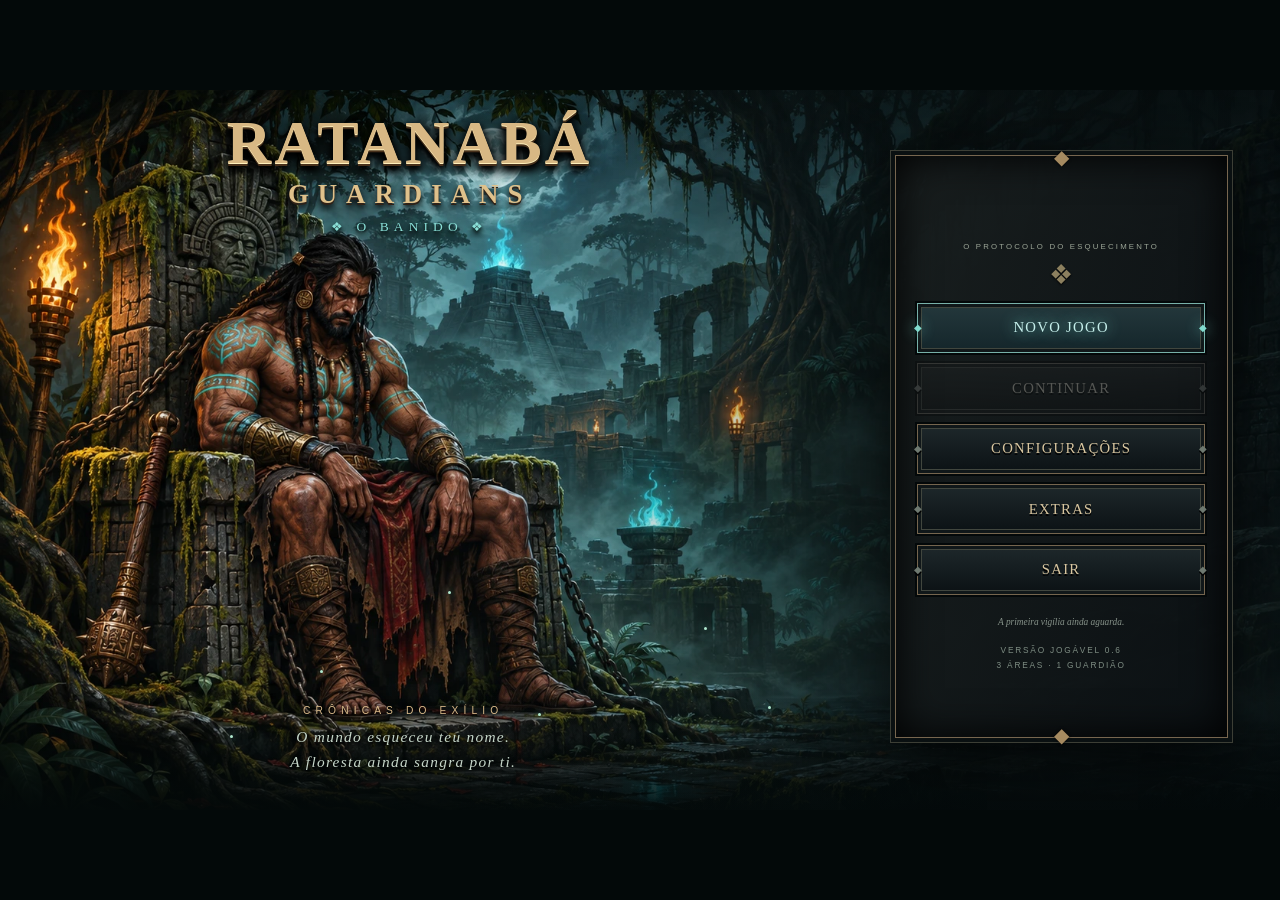
==== ratanaba-2d/web/index.html @ 0a520880 "feat: expose guard button and load elemental combat in web client" ====
<!doctype html><html lang="pt-BR"><head><meta charset="utf-8"><meta name="viewport" content="width=device-width,initial-scale=1,maximum-scale=1"><title>Ratanabá — Crônicas do Exílio</title><link rel="stylesheet" href="style.css"><link rel="stylesheet" href="hud.css"><link rel="stylesheet" href="rpg.css"></head><body>
<main id="stage"><canvas id="game" width="1280" height="720" aria-label="Jogo Ratanabá"></canvas>
<header id="hud" aria-label="Estado do Banido">
 <section class="vitals-ref" aria-label="Vida, vigor e recursos">
  <img class="vitals-frame" src="../assets/hud_v04/vitals.webp" alt="">
  <div class="health-orb" aria-hidden="true"><div id="orbFill"></div><span class="orb-gloss"></span></div>
  <div class="ref-bar life"><i id="life"></i></div><div class="ref-bar stamina"><i id="stamina"></i></div>
  <div class="vitals-name">O BANIDO <span id="level">NÍVEL 1</span></div>
  <small id="numbers"></small><button class="orb-heal hud-hit" data-tap="heal" aria-label="Consumir cura (H)" title="Consumir cura · H"><span id="potionCount">3</span></button>
  <div class="orb-essence" title="Essência recolhida">✧ <b id="essence">0</b></div>
 </section>
 <div id="area"><small>CRÔNICAS DO EXÍLIO</small><strong id="areaName"></strong></div>
 <button id="pause" class="hud-pause" aria-label="Pausar (Esc)">Ⅱ</button>
</header>
<button id="minimap" class="hud-hit" aria-label="Mapa de Ratanabá, abrir ou fechar mapa (Tab)"><img src="../assets/hud_v04/minimap.webp" alt=""><canvas id="miniCanvas" width="280" height="280" aria-hidden="true"></canvas><small>RASTROS</small></button>
<nav id="elements" aria-label="Imbuir arma com elemento">
 <button data-element="0" aria-label="Imbuir fogo, tecla 1" class="selected"><img alt="" src="../assets/hud_v04/fire.webp"><small>1</small></button>
 <button data-element="1" aria-label="Imbuir eletricidade, tecla 2"><img alt="" src="../assets/hud_v04/lightning.webp"><small>2</small></button>
 <button data-element="2" aria-label="Imbuir água, tecla 3"><img alt="" src="../assets/hud_v04/water.webp"><small>3</small></button>
 <button data-element="3" aria-label="Imbuir veneno, tecla 4"><img alt="" src="../assets/hud_v04/poison.webp"><small>4</small></button>
 <span id="elementName">FOGO</span>
</nav>
<div id="bossHud"><span>CURUPIRA</span><small>O ARREPENDIMENTO TEMPORAL</small><div class="bar boss"><i id="bossLife"></i></div></div>
<div id="toast"></div><footer><span id="objective"></span><span id="combo"></span></footer>
<nav id="touch" aria-label="Controles do jogo">
 <div class="direction-pad"><img src="../assets/hud_v04/dpad.webp" alt="">
 <button class="hud-hit pad-left" data-hold="left" aria-label="Mover para esquerda"></button><button class="hud-hit pad-right" data-hold="right" aria-label="Mover para direita"></button><button class="hud-hit pad-up" data-tap="jump" aria-label="Pular"></button><button class="hud-hit pad-down" data-tap="interact" aria-label="Interagir no altar"></button></div>
 <div class="action-pad">
 <button id="clubButton" class="hud-hit action-club" aria-label="Golpe; segure para ataque pesado" title="Toque: golpe · segure: pesado · J/L"><img src="../assets/hud_v04/attack.webp" alt=""><small>GOLPE</small></button>
 <button class="hud-hit action-jump" data-tap="jump" aria-label="Pular (Espaço)"><img src="../assets/hud_v04/jump.webp" alt=""><small>PULO</small></button>
 <button class="hud-hit action-guard" data-hold="guard" aria-label="Defender e aparar (F)"><span aria-hidden="true">🛡</span><small>DEFESA</small></button><button class="hud-hit action-dodge" data-tap="dodge" aria-label="Esquivar (K)"><img src="../assets/hud_v04/dodge.webp" alt=""><small>ESQUIVA</small></button>
 <button class="hud-hit action-magic" data-tap="magic" aria-label="Lançar magia (U)"><img src="../assets/hud_v04/magic.webp" alt=""><small>MAGIA</small><span id="spellCooldown"></span></button>
 </div>
</nav>
<div id="cinemaBars" aria-hidden="true" hidden></div>
<section id="cutscene" role="dialog" aria-modal="true" aria-labelledby="speakerName" aria-describedby="dialogueText" hidden>
 <div class="speech-frame"><img id="speakerPortrait" src="../assets/hud_v04/portrait_banido.webp" alt="Retrato de O Banido"><div class="speech-copy"><h2 id="speakerName">O BANIDO</h2><p id="dialogueText" aria-live="polite"></p><div class="speech-controls"><span id="dialogueCount"></span><button id="dialogueNext">CONTINUAR <span>↵</span></button><button id="dialogueSkip">PULAR CENA</button></div></div></div>
</section>
<div id="menu" class="menu-scene">
<img class="menu-art" src="../assets/ui_v03/throne_menu.webp" alt="O Banido aguarda no trono entre ruínas e chamas turquesa">
<div class="menu-shade"></div><div class="menu-title"><h1>RATANABÁ</h1><h2>GUARDIANS</h2><span>❖ O BANIDO ❖</span></div><div class="menu-motes" aria-hidden="true"><i></i><i></i><i></i><i></i><i></i><i></i></div>
<div class="menu-caption"><span>CRÔNICAS DO EXÍLIO</span><p>O mundo esqueceu teu nome.<br>A floresta ainda sangra por ti.</p></div>
<article class="menu-panel"><small class="eyebrow">O PROTOCOLO DO ESQUECIMENTO</small><div class="menu-ornament" aria-hidden="true">❖</div>
<nav class="main-actions" aria-label="Menu principal"><button class="primary" id="start">NOVO JOGO</button><button id="continue" disabled>CONTINUAR</button><button id="settingsOpen">CONFIGURAÇÕES</button><button id="extrasOpen">EXTRAS</button><button id="exitOpen">SAIR</button></nav>
<small id="saveStatus" class="save-status">A primeira vigília ainda aguarda.</small><small class="version">VERSÃO JOGÁVEL 0.6<br>3 ÁREAS · 1 GUARDIÃO</small></article>
</div>
<div class="menu-dialog" id="settingsDialog" role="dialog" aria-modal="true" aria-labelledby="settingsTitle" hidden><article><small class="eyebrow">A MEMÓRIA TE OBEDECE</small><h2 id="settingsTitle">CONFIGURAÇÕES</h2><div class="setting-row"><label for="volume">Volume geral</label><input id="volume" type="range" min="0" max="100" value="70"><output id="volumeValue">70%</output></div><div class="options"><label><input type="checkbox" id="sound" checked> Áudio e ambiente</label><label><input type="checkbox" id="gore" checked> Sangue nos impactos</label><label><input type="checkbox" id="touchToggle"> Controles de toque</label><label><input type="checkbox" id="reducedMotion"> Reduzir tremor e clarões</label></div><button id="fullscreen">TELA CHEIA</button><p id="fullscreenStatus" class="dialog-note" aria-live="polite"></p><button class="primary" data-close-dialog>VOLTAR</button></article></div>
<div class="menu-dialog" id="extrasDialog" role="dialog" aria-modal="true" aria-labelledby="extrasTitle" hidden><article class="extras-panel"><small class="eyebrow">FRAGMENTOS DA MEMÓRIA PRIMORDIAL</small><h2 id="extrasTitle">CRÔNICAS DO EXÍLIO</h2><div class="extras-tabs" role="tablist" aria-label="Extras"><button data-tab="chronicle" role="tab" aria-selected="true">HISTÓRIA</button><button data-tab="controls" role="tab" aria-selected="false">COMBATE</button><button data-tab="gallery" role="tab" aria-selected="false">GALERIA</button></div><section data-extra="chronicle"><p>Para impedir que a entropia devorasse Ratanabá, uma divindade absorveu a corrupção da terra. Seu nome foi apagado da Memória Primordial. Restou o Banido.</p><p>Os antigos Guardiões perderam seu nexo e a própria razão. O Curupira repete os caminhos do passado, acreditando que destruir o amigo poderá reiniciar o tempo.</p><blockquote>“Meus rastros… mentiram para o chão.<br>Leve meu rastro. Não olhe.”</blockquote></section><section data-extra="controls" hidden><div class="key-grid"><span>MOVER</span><b>A / D ou ← →</b><span>PULAR</span><b>ESPAÇO / W</b><span>COMBO DE 3 GOLPES</span><b>J · J · J</b><span>GOLPE PESADO</span><b>L</b><span>DEFESA / PARRY</span><b>F · janela de 150 ms</b><span>ESQUIVA / RUPTURA</span><b>K e depois J</b><span>ATAQUE AÉREO</span><b>ESPAÇO + J</b><span>MAGIA ELEMENTAL</span><b>U · usa mana</b><span>MOCHILA / EVOLUIR AURA</span><b>B / N</b><span>ELEMENTOS</span><b>1–4 / Q</b><span>ALTAR / CURAR</span><b>E / H</b><span>MAPA / PAUSA</span><b>TAB / ESC</b></div><p class="dialog-note">Água prepara a descarga elétrica. O veneno corrói com o tempo. Observa a antecipação dos ataques e golpeia durante a recuperação.</p></section><section data-extra="gallery" hidden><div class="art-gallery"><figure><img src="../assets/pack/hero.webp" alt="Atlas de poses e ataques do Banido"><figcaption>O Banido · clava ritual</figcaption></figure><figure><img src="../assets/pack/monsters.webp" alt="Atlas dos monstros e do Curupira"><figcaption>Corrompidos e Guardião</figcaption></figure><figure><img src="../assets/ui_v03/elemental_slashes.webp" alt="Atlas de magia elemental"><figcaption>Quatro imbuíções elementais</figcaption></figure></div></section><button class="primary" data-close-dialog>VOLTAR</button></article></div>
<div class="menu-dialog" id="exitDialog" role="dialog" aria-modal="true" aria-labelledby="exitTitle" hidden><article><small class="eyebrow">ATÉ A PRÓXIMA VIGÍLIA</small><h2 id="exitTitle">O SILÊNCIO CHEGOU</h2><p>O jogo está encerrado nesta tela.<br>Podes fechar esta aba ou retornar à memória.</p><button class="primary" data-close-dialog>RETORNAR AO MENU</button></article></div>
<div id="pauseMenu" hidden><article><small class="eyebrow">O TEMPO SUSPENDE A FERIDA</small><h2>VIGÍLIA</h2><button class="primary" id="resume">RETORNAR</button><button id="restart">RECOMEÇAR NO ALTAR</button><button id="pauseSettings">CONFIGURAÇÕES</button><button id="returnToMenu">MENU PRINCIPAL</button><p>A luz exige que carregues o que sobrou.</p></article></div>
</main><script src="elemental.js"></script><script src="game.js"></script><script src="menu.js"></script><script src="hud.js"></script><script src="animations.js"></script><script src="rpg.js"></script><script src="native-bridge.js"></script></body></html>
---- ratanaba-2d/web/style.css ----
*{box-sizing:border-box}html,body{margin:0;background:#030909;color:#ddcda9;font-family:Georgia,'Times New Roman',serif;height:100%;overflow:hidden}button{font:inherit;color:#d8c6a0;cursor:pointer;border:1px solid #7c6443;background:linear-gradient(120deg,#1d2724,#101818);padding:12px 18px;transition:.15s;box-shadow:inset 0 0 0 3px #101818,inset 0 0 0 4px #4f4431}button:hover{color:#fff0bc;border-color:#e2bd70;filter:brightness(1.2)}button:active{transform:translateY(2px)}#stage{position:relative;width:min(100vw,177.77778vh);height:min(100vh,56.25vw);margin:auto;top:50%;transform:translateY(-50%);background:#071112;overflow:hidden}canvas{width:100%;height:100%;display:block;image-rendering:auto}#hud{position:absolute;inset:0 0 auto;height:105px;padding:20px 28px;display:flex;justify-content:space-between;pointer-events:none;background:linear-gradient(#020807ec,#02080700)}.vitals{display:flex;gap:12px;width:330px}.sigil{width:57px;height:57px;display:grid;place-items:center;color:#b9a477;font-size:36px;border:1px solid #9e8052;transform:rotate(45deg);background:#0e1a17;margin:2px 14px}.vitals section{flex:1}.overline{font-size:13px;letter-spacing:3px;display:flex;justify-content:space-between;color:#e3d0a7}.overline span{color:#75c6b2}.bar{height:9px;background:#170e10;border:1px solid #786045;padding:1px;margin-top:7px;box-shadow:0 2px 5px #000}.bar i{display:block;height:100%;width:100%;transition:width .15s}.life i{background:linear-gradient(90deg,#6d2233,#c35c64)}.stamina{height:5px;background:#111b16;border-color:#4c6145}.stamina i{background:linear-gradient(90deg,#537449,#c0c97d)}#numbers{display:block;font:10px monospace;color:#9caf9e;margin-top:7px}#area{display:flex;align-items:center;flex-direction:column;gap:10px;padding-top:2px;text-shadow:0 2px 5px #000}#area small{font:9px sans-serif;letter-spacing:3px;color:#a99c7e}#area strong{font-size:18px;letter-spacing:2px;font-weight:400}.resources{display:flex;gap:24px;align-items:flex-start;font-size:22px}.resources button{pointer-events:auto;padding:7px 11px;box-shadow:none;font:14px monospace}.resources span{padding-top:9px;color:#9dcdb9}#elements{position:absolute;left:28px;bottom:68px;display:flex;gap:9px}#elements button{width:63px;height:68px;padding:5px;display:grid;place-items:center;border-color:#665b43;opacity:.65}#elements button span{font-size:28px}#elements small{font:8px sans-serif;letter-spacing:1px}#elements button.selected{opacity:1;border-color:#e6b56a;background:#291b13;box-shadow:0 0 25px #e16b3620,inset 0 0 0 3px #101818,inset 0 0 0 4px #8c6d42}#elements button:nth-child(1){color:#e5a56b}#elements button:nth-child(2){color:#cab9ec}#elements button:nth-child(3){color:#7fd9d6}#elements button:nth-child(4){color:#aacb72}#toast{position:absolute;bottom:102px;left:50%;transform:translateX(-50%);width:650px;max-width:65%;text-align:center;font-size:17px;line-height:1.5;text-shadow:0 2px 5px #000,0 0 10px #000;pointer-events:none;color:#efe1bd}footer{position:absolute;bottom:0;left:0;right:0;padding:17px 29px;font:11px sans-serif;letter-spacing:1px;display:flex;justify-content:space-between;background:linear-gradient(transparent,#020807e8);color:#b1b5a3}#combo{color:#e0bd86}#bossHud{position:absolute;bottom:48px;left:33%;width:50%;text-align:center;display:none;text-shadow:0 2px 3px #000}#bossHud span{font-size:17px;letter-spacing:6px}#bossHud small{font:9px sans-serif;display:block;letter-spacing:3px;color:#c2a68a;margin:5px}.boss{height:10px}.boss i{background:linear-gradient(90deg,#662331,#c45e47)}#menu,#pauseMenu{position:absolute;inset:0;display:grid;place-items:center;background:linear-gradient(90deg,#020909f0,#02090977,#020909d9);backdrop-filter:blur(2px)}#menu article,#pauseMenu article{text-align:center;max-width:580px;padding:25px 60px}.eyebrow{font:9px sans-serif;letter-spacing:4px;color:#99b8ab}h1{font-size:64px;letter-spacing:9px;font-weight:400;margin:25px 0 0;text-shadow:0 2px #594029,0 0 35px #caaf6430;color:#e0c393}h2{font-size:21px;letter-spacing:12px;font-weight:400;margin:0 0 18px;color:#a99162}.rule{display:flex;align-items:center;gap:20px;justify-content:center;color:#a18756}.rule:before,.rule:after{content:'';height:1px;width:120px;background:linear-gradient(90deg,transparent,#8c784c)}.rule:after{transform:rotate(180deg)}#menu p{letter-spacing:5px;font-size:11px;color:#a3bead}blockquote{font-size:18px;line-height:1.7;font-style:italic;color:#c1c3ac;margin:25px 0}article>button{width:100%;margin:5px 0;font-size:11px;letter-spacing:3px;padding:14px}.primary{border-color:#b3945d;background:linear-gradient(120deg,#473321,#1b231d);color:#f0dab0}.primary span{float:right}.controls{font:10px/1.8 sans-serif;color:#99a99c;margin:19px 0}.options{display:flex;gap:14px;justify-content:center;font:9px sans-serif;color:#b0b59f;white-space:nowrap}.options input{accent-color:#a48a57;vertical-align:middle}.version{display:block;color:#62796d;font:8px sans-serif;letter-spacing:2px;margin-top:20px}[hidden]{display:none!important}#touch{display:none;position:absolute;bottom:45px;left:12px;right:12px;gap:7px}#touch div{flex:1}#touch button{font:10px sans-serif;min-width:55px;padding:17px 10px;touch-action:none;user-select:none;opacity:.85}.touch #touch{display:flex}.touch #elements{bottom:120px}.touch #toast{bottom:180px}.touch #bossHud{bottom:130px}@media(max-width:800px){#hud{transform:scale(.65);transform-origin:top left;width:154%}#elements{transform:scale(.7);transform-origin:bottom left;left:12px;bottom:45px}footer{font-size:8px;padding:10px 15px}#toast{font-size:13px;bottom:70px}#menu article{transform:scale(.65);padding:0 30px}#menu h1{font-size:55px}#bossHud{bottom:32px}#bossHud span{font-size:13px}}
#elements img{width:31px;height:31px;display:block}button{background-image:linear-gradient(#07131233,#07131233),url('../assets/pack/ui/button_normal.svg');background-size:100% 100%;background-repeat:no-repeat}.primary{background-image:linear-gradient(#5d3d2222,#101e1844),url('../assets/pack/ui/button_hover.svg')}
/* 0.3 — throne composition and accessible, live menu controls. */
#stage{container-type:inline-size}button:focus-visible,input:focus-visible{outline:2px solid #7cddd2;outline-offset:4px}button:disabled{opacity:.36;cursor:not-allowed;filter:saturate(.3)}button:disabled:hover{filter:saturate(.3)}#menu.menu-scene{z-index:20;display:block;background:#071112;backdrop-filter:none;isolation:isolate}.menu-art{position:absolute;left:0;top:0;width:75%;height:100%;object-fit:cover;object-position:50% 48%}.menu-shade{position:absolute;inset:0;background:linear-gradient(90deg,transparent 40%,#06101188 62%,#050b0d 79%),linear-gradient(0deg,#030909f5,transparent 18%,transparent 88%,#03090955);pointer-events:none}#menu .menu-panel{position:absolute;right:4.1%;top:9%;width:26%;height:81%;padding:3% 1.7% 1.5%;max-width:none;transform:none;background:linear-gradient(110deg,#191e1eea,#0b1013ed);border:1px solid #77664f;box-shadow:0 0 0 4px #0a1011,0 0 0 5px #3c3e35,inset 0 0 40px #000,0 15px 60px #000b;text-align:center;display:flex;flex-direction:column;justify-content:center}#menu .menu-panel:before,#menu .menu-panel:after{content:'◆';position:absolute;color:#a58a60;text-shadow:0 0 3px #000;left:calc(50% - 7px);top:-11px;font-size:20px}#menu .menu-panel:after{top:auto;bottom:-10px}#menu .eyebrow{font-size:.61cqw;line-height:1.7;letter-spacing:.17cqw;color:#9da798}.menu-ornament{font-size:2.1cqw;color:#8c805f;margin:2% 0 4%;text-shadow:0 1px 2px #000}.main-actions{display:grid;gap:.8cqw}.main-actions button{width:100%;padding:1.22cqw .6cqw;font-size:1.15cqw;letter-spacing:.1cqw;position:relative;background:linear-gradient(#1e282b,#0b1114);border:1px solid #75654e;box-shadow:0 0 0 2px #030809,inset 0 0 0 3px #101719,inset 0 0 0 4px #41463e;text-shadow:0 2px #000}.main-actions button:before,.main-actions button:after{content:'◆';position:absolute;left:-.37cqw;top:35%;color:#6e7970;font-size:.8cqw}.main-actions button:after{left:auto;right:-.37cqw}.main-actions button.primary{color:#c5eeea;border-color:#77b0a8;background:linear-gradient(#24383c,#14252a);text-shadow:0 0 14px #76d9cf}.main-actions button.primary:before,.main-actions button.primary:after{color:#81dbce}.main-actions button:hover:not(:disabled){background:linear-gradient(#31474a,#17292b);border-color:#a0d4c7;box-shadow:0 0 15px #75caba22,inset 0 0 0 3px #101719,inset 0 0 0 4px #6e9185}.save-status{font:italic .73cqw/1.5 Georgia;color:#87938a;display:block;margin-top:7%}#menu .version{font:.65cqw/1.7 sans-serif;letter-spacing:.14cqw;margin-top:5%;color:#7e8d83}.menu-caption{position:absolute;left:4%;bottom:4%;width:55%;text-align:center}.menu-caption>span{font:.8cqw/1.5 sans-serif;letter-spacing:.4cqw;color:#d8b98a;text-shadow:0 2px 5px #000}.menu-caption p{font:italic 1.2cqw/1.6 Georgia!important;color:#c5d5c8!important;letter-spacing:.1cqw!important;margin:1% 0!important;text-shadow:0 2px 4px #000}.menu-motes{position:absolute;inset:0;overflow:hidden;pointer-events:none}.menu-motes i{position:absolute;width:3px;height:3px;background:#b2e9d0;border-radius:50%;box-shadow:0 0 9px #80ffdc;left:25%;bottom:19%;animation:ash 8s linear infinite}.menu-motes i:nth-child(2){left:42%;bottom:13%;animation-delay:-3s}.menu-motes i:nth-child(3){left:55%;bottom:25%;animation-delay:-5s}.menu-motes i:nth-child(4){left:18%;bottom:10%;animation-delay:-6s}.menu-motes i:nth-child(5){left:35%;bottom:30%;animation-delay:-2s}.menu-motes i:nth-child(6){left:60%;bottom:14%;animation-delay:-4s}@keyframes ash{0%{transform:translate(0,0);opacity:0}20%{opacity:.7}85%{opacity:.4}100%{transform:translate(25px,-210px);opacity:0}}.menu-dialog{position:absolute;inset:0;z-index:30;display:grid;place-items:center;background:#020809da;backdrop-filter:blur(5px)}.menu-dialog article{width:57%;max-height:90%;padding:2.5cqw 3.8cqw;overflow:auto;background:linear-gradient(135deg,#1c2624f5,#071113f7);border:1px solid #84704c;box-shadow:0 0 0 4px #080e0f,0 0 0 5px #34443b,0 30px 80px #000b;text-align:center}.menu-dialog h2{font-size:1.85cqw;letter-spacing:.35cqw;margin:1.2cqw 0 2cqw}.menu-dialog .eyebrow{font:.65cqw sans-serif;letter-spacing:.25cqw}.menu-dialog p{font-size:1.12cqw;line-height:1.7;color:#bdc5b5}.menu-dialog button{font-size:.91cqw;padding:.9cqw;letter-spacing:.13cqw}.menu-dialog .options{display:grid;gap:.95cqw;justify-content:stretch;text-align:left;font:1.05cqw sans-serif;white-space:normal;margin:1.4cqw 0 2cqw}.menu-dialog input[type=checkbox]{width:1.1cqw;height:1.1cqw;margin-right:.7cqw}.menu-dialog .setting-row{display:flex;align-items:center;gap:1cqw;font:1.05cqw sans-serif;text-align:left}.setting-row input{flex:1;min-width:50px;accent-color:#87c3ad}.setting-row output{min-width:3cqw;color:#8fd0bb}.menu-dialog .dialog-note{font:.86cqw/1.7 sans-serif;color:#90a294}.menu-dialog .primary{margin-top:1cqw}.extras-tabs{display:flex;gap:.6cqw;margin:1cqw 0 1.5cqw}.extras-tabs button{flex:1;padding:.8cqw .3cqw}.extras-tabs [aria-selected=true]{border-color:#9bcdb7;color:#b5e4d4}.extras-panel section{min-height:13cqw}.extras-panel blockquote{font-size:1.1cqw;margin:1.5cqw 0;color:#bda67b}.key-grid{display:grid;grid-template-columns:1fr 1fr;text-align:left;gap:.6cqw 1cqw;font:.84cqw/1.5 sans-serif}.key-grid span{color:#9aaf9c;font-size:.72cqw;letter-spacing:.05cqw}.key-grid b{font-weight:400;color:#e3c595}.art-gallery{display:flex;gap:1cqw}.art-gallery figure{margin:0;flex:1;min-width:0}.art-gallery img{width:100%;background:#020606;aspect-ratio:1;object-fit:contain;border:1px solid #586355}.art-gallery figcaption{font:.7cqw/1.6 sans-serif;color:#a5b4a2}.reduced-motion *{animation:none!important;transition:none!important}#pauseMenu{z-index:25}#pauseMenu article{padding:2cqw 4cqw;width:43%;transform:none}#pauseMenu h2{font-size:2cqw;letter-spacing:.6cqw}#pauseMenu article>button{font-size:.85cqw;margin:.4cqw 0;padding:.85cqw}#pauseMenu p{font-size:1cqw}.touch #touch{z-index:10}#hud,#elements{z-index:5}footer{pointer-events:none}
@media(max-width:800px){#menu .menu-panel{top:8%;height:83%;right:3%;width:29%;padding:2.7% 1.6% 1%}#menu .eyebrow{font-size:.7cqw;letter-spacing:.12cqw}.main-actions{gap:.85cqw}.main-actions button{font-size:1.3cqw;padding:1.45cqw .6cqw}.menu-dialog article{width:76%;padding:2cqw 4cqw}.menu-dialog h2{font-size:2cqw;margin:1cqw 0}.menu-dialog .eyebrow{font-size:.9cqw}.menu-dialog button{font-size:1.2cqw}.menu-dialog p{font-size:1.3cqw}.menu-dialog .options{font-size:1.3cqw;gap:1cqw}.menu-dialog input[type=checkbox]{width:1.5cqw;height:1.5cqw}.menu-dialog .setting-row{font-size:1.3cqw}.key-grid{font-size:1cqw;gap:.4cqw}.key-grid span{font-size:.9cqw}.art-gallery figcaption{font-size:.9cqw}}
@media(prefers-reduced-motion:reduce){.menu-motes i{animation:none}*{scroll-behavior:auto}}
.menu-art{width:100%;object-position:center}.menu-title{position:absolute;left:4.5%;top:3%;width:55%;text-align:center;filter:drop-shadow(0 3px 3px #000)}#menu .menu-title h1{font-size:4.8cqw;line-height:1;letter-spacing:.26cqw;margin:0;font-weight:600;color:#d8b884;text-shadow:0 1px 0 #fff0bb,0 3px 0 #47301b,0 5px 9px #000,0 0 24px #000}#menu .menu-title h2{font-size:2.1cqw;letter-spacing:.7cqw;margin:.45cqw 0 .55cqw;color:#dfc18b;font-weight:600;text-shadow:0 2px #2f2117}#menu .menu-title span{font:1.05cqw/1.4 Georgia;letter-spacing:.4cqw;color:#8adfd7;text-shadow:0 0 12px #5cddd8,0 2px 3px #000}.menu-shade{background:linear-gradient(90deg,transparent 35%,#06101144 62%,#050b0d77 79%),linear-gradient(0deg,#030909f5,transparent 18%,transparent 88%,#03090955)}.touch #touch button{min-width:0;flex:0 1 auto;padding:1.3cqw .75cqw;font-size:.75cqw}.touch #touch button[data-hold]{font-size:1.3cqw;min-width:4cqw}
.touch #touch button{font-size:clamp(8px,.8cqw,11px);min-height:36px;padding:clamp(8px,1.3cqw,17px) clamp(5px,.75cqw,10px)}
---- ratanaba-2d/web/hud.css ----
/* 0.4 — supplied gothic HUD art, with live state underneath. */
body:not(.playing) #hud,body:not(.playing) #elements,body:not(.playing) #minimap,body:not(.playing) #touch,body:not(.playing) footer,body:not(.playing) #toast,body:not(.playing) #bossHud{visibility:hidden}
#hud{inset:0;width:100%;height:100%;padding:0;display:block;transform:none!important;background:none;pointer-events:none;z-index:6}
.vitals-ref{position:absolute;left:.7%;top:1.5%;width:34%;aspect-ratio:730/260;filter:drop-shadow(0 3px 5px #000b)}
.vitals-frame{position:absolute;inset:0;width:100%;height:100%;pointer-events:none;z-index:2}
.health-orb{position:absolute;left:7.45%;top:21.5%;width:16.85%;height:48%;border-radius:50%;overflow:hidden;background:#140b10;z-index:3;box-shadow:inset 0 0 12px #000}
#orbFill{position:absolute;bottom:0;width:100%;height:100%;background:radial-gradient(ellipse at 65% 70%,#d04c52,#881e32 56%,#2f0a19 100%);transition:height .15s}
.orb-gloss{position:absolute;inset:0;border-radius:50%;background:radial-gradient(ellipse at 28% 17%,#fff9 0,transparent 21%),radial-gradient(ellipse at 60% 50%,transparent 30%,#000a 100%);box-shadow:inset 0 0 9px #000}
.ref-bar{position:absolute;margin:0;padding:0;border:0;box-shadow:none;background:transparent;overflow:hidden;z-index:3}
.ref-bar.life{left:27.4%;top:32.5%;width:58.1%;height:15.2%;clip-path:polygon(0 0,96% 0,100% 50%,96% 100%,0 100%)}
.ref-bar.stamina{left:30.2%;top:69.6%;width:44.6%;height:8.3%;clip-path:polygon(0 0,96% 0,100% 50%,96% 100%,0 100%)}
.ref-bar i{display:block;height:100%;width:100%;transition:width .15s;box-shadow:inset 0 1px 2px #fff4,inset 0 -3px 7px #0009}
.ref-bar.life i{background:linear-gradient(#ce7573,#92323d 46%,#6a1a2c)}.ref-bar.stamina i{background:linear-gradient(#c3d88b,#72925b 46%,#304c3e)}
.vitals-name{position:absolute;left:29%;top:9%;width:52%;font:.73cqw Georgia;letter-spacing:.15cqw;color:#e8cf9e;text-shadow:0 1px 4px #000;white-space:nowrap}.vitals-name span{float:right;font:.6cqw sans-serif;letter-spacing:.04cqw;color:#85d5c1}
#numbers{position:absolute;left:31%;top:88%;font:.6cqw/1.4 sans-serif;color:#cabca1;letter-spacing:.03cqw;margin:0;white-space:nowrap}
.hud-hit{padding:0!important;border:0!important;box-shadow:none!important;background:none!important;touch-action:none;user-select:none;-webkit-tap-highlight-color:transparent;pointer-events:auto}
.hud-hit img{width:100%;height:100%;object-fit:contain;display:block;pointer-events:none}.hud-hit:active{transform:scale(.94)}.hud-hit:focus-visible{outline:2px solid #83d9cf;outline-offset:2px}.hud-hit:hover{filter:brightness(1.2)}
.orb-heal{position:absolute;left:20.5%;top:61%;width:10%;height:28%;border-radius:50%;z-index:4;color:#a2e7dc;font:bold 1.3cqw Georgia!important;text-shadow:0 0 7px #65dacd,0 2px 3px #000}
.orb-essence{position:absolute;left:13.1%;top:76%;width:7%;height:18%;z-index:4;display:grid;place-content:center;font:.52cqw sans-serif;color:#e8ce9e;text-shadow:0 2px 3px #000;text-align:center}.orb-essence b{font-size:.65cqw}
#area{position:absolute;left:37%;top:4%;width:37%;padding:0;gap:.6cqw;text-align:center}#area small{font:.55cqw sans-serif;letter-spacing:.23cqw;color:#b7a788}#area strong{font:1.18cqw Georgia;letter-spacing:.14cqw;color:#e8d9bb}
#pause.hud-pause{position:absolute;right:15.6%;top:3.5%;font:1cqw sans-serif;padding:.6cqw .8cqw;pointer-events:auto;box-shadow:none;background:#111b1b99;border-color:#7d7058}
#minimap{position:absolute;right:1.5%;top:1.5%;width:12.8%;aspect-ratio:1;z-index:7;filter:drop-shadow(0 3px 5px #000b)}#minimap>img{position:absolute;inset:0}#miniCanvas{position:absolute;left:13.5%;top:14%;width:72.5%;height:70%;image-rendering:auto}#minimap>small{position:absolute;left:0;right:0;bottom:1%;font:.55cqw Georgia;letter-spacing:.1cqw;color:#aa9d83;text-shadow:0 2px 2px #000}
#elements,.touch #elements{left:auto;right:2.2%;top:26%;bottom:auto;width:10.6%;display:grid;grid-template-columns:1fr 1fr;gap:.05cqw;transform:none!important;z-index:7}
#elements button,#elements button.selected{position:relative;width:100%;height:auto;aspect-ratio:1;padding:0;border:0;background:none!important;box-shadow:none;opacity:.66;filter:saturate(.6);touch-action:none}
#elements button img{width:100%;height:100%;object-fit:contain}#elements button.selected{opacity:1;filter:drop-shadow(0 0 6px #9df5df88)}#elements button small{position:absolute;right:16%;bottom:13%;font:.65cqw sans-serif;color:#f5e7c7;text-shadow:0 1px 3px #000}#elementName{grid-column:1/3;text-align:center;font:.6cqw sans-serif;letter-spacing:.12cqw;color:#b7cfbd;margin-top:.1cqw;text-shadow:0 2px 3px #000}
#touch,.touch #touch{position:absolute;inset:0;display:none;pointer-events:none;z-index:8;gap:0}.touch #touch{display:block}#touch>div{flex:none}
.direction-pad{position:absolute;left:.4%;bottom:2.4%;width:14%;aspect-ratio:375/416;filter:drop-shadow(0 2px 3px #000b)}.direction-pad>img{width:100%;height:100%;position:absolute;inset:0;pointer-events:none}
#touch .direction-pad button{position:absolute;min-height:0;min-width:0;opacity:1;pointer-events:auto;border-radius:10%;padding:0;font:inherit}
.pad-left{left:10%;top:37%;width:35%;height:24%}.pad-right{left:55%;top:37%;width:35%;height:24%}.pad-up{left:35%;top:11%;width:29%;height:30%}.pad-down{left:35%;top:61%;width:29%;height:30%}
.action-pad{position:absolute;right:1.4%;bottom:2.4%;width:15.7%;height:28%}
#touch .action-pad button{position:absolute;width:48%;height:50%;min-width:0;min-height:0;opacity:.95;padding:0}.action-club{left:0;top:0}.action-jump{right:0;top:0}.action-dodge{left:0;bottom:0}.action-magic{right:0;bottom:0}
.action-pad small{position:absolute;left:0;right:0;bottom:10%;text-align:center;font:.55cqw sans-serif;color:#d6cab0;text-shadow:0 1px 4px #000;letter-spacing:.05cqw;pointer-events:none}.action-pad #spellCooldown{position:absolute;inset:13%;border-radius:50%;background:#061016b0;display:grid;place-items:center;font:1.1cqw Georgia;color:#b6ded5;pointer-events:none}.action-pad #spellCooldown:empty{display:none}
#toast,.touch #toast{bottom:17%;max-width:57%;width:57%;font:1.08cqw/1.5 Georgia}footer{left:17%;right:18%;bottom:1.5%;padding:.5cqw 0;font:.57cqw sans-serif;background:none;gap:2cqw}#combo{max-width:51%;text-align:right}#objective{max-width:49%}
#bossHud,.touch #bossHud{left:30%;bottom:8%;width:40%;z-index:6}#bossHud span{font:1.1cqw Georgia;letter-spacing:.4cqw}#bossHud small{font:.55cqw sans-serif;letter-spacing:.16cqw;margin:.4cqw}.bar.boss{height:.8cqw}
#cinemaBars{position:absolute;inset:0;pointer-events:none;z-index:9}#cinemaBars:before,#cinemaBars:after{content:'';position:absolute;left:0;right:0;top:0;height:5%;background:#000e}#cinemaBars:after{top:auto;bottom:0;height:3%}
body.cinematic #hud,body.cinematic #elements,body.cinematic #touch,body.cinematic #bossHud,body.cinematic #minimap,body.cinematic footer,body.cinematic #toast{visibility:hidden}
#cutscene{position:absolute;left:11%;right:11%;bottom:4%;height:17cqw;z-index:12;pointer-events:none;filter:drop-shadow(0 8px 10px #000b)}
.speech-frame{position:relative;width:100%;height:100%;border-style:solid;border-width:0 1.3cqw 0 10.6cqw;border-image-source:url('../assets/hud_v04/dialogue.webp');border-image-slice:0 22 0 190 fill;border-image-repeat:stretch;border-image-width:0 1.3cqw 0 10.6cqw;pointer-events:auto}
#speakerPortrait{position:absolute;left:-8.6cqw;top:21%;width:7cqw;height:59%;object-fit:cover;background:#14171a;border:1px solid #5d5240;box-shadow:0 0 0 2px #161519}
.speech-copy{height:100%;padding:2.4cqw 1.1cqw 1.6cqw 1.1cqw;display:flex;flex-direction:column}.speech-copy h2{font:1.05cqw Georgia;letter-spacing:.2cqw;color:#8ed8cc;margin:0 0 .8cqw}.speech-copy p{font:1.32cqw/1.5 Georgia;letter-spacing:.02cqw;color:#e5d5b6;text-shadow:0 2px 3px #000;margin:0;flex:1;white-space:pre-line}
.speech-controls{display:flex;align-items:center;gap:1.5cqw;margin-top:.6cqw}.speech-controls>span{color:#857b68;font:.65cqw sans-serif;margin-right:auto}.speech-controls button{width:auto;border:0;background:none;box-shadow:none;padding:.3cqw 0;font:.72cqw sans-serif;letter-spacing:.05cqw;color:#b9cbb8}.speech-controls button span{color:#77cec6;margin-left:.5cqw}#dialogueSkip{font-size:.62cqw;color:#9e9481}
@media(max-width:700px){.vitals-ref{width:39%}#area{left:41%;width:37%;top:3%}#area strong{font-size:1.35cqw}#area small{display:none}#numbers{font-size:.7cqw}#minimap{width:14.5%}#elements,.touch #elements{width:12%;top:29%}#pause.hud-pause{right:17%;font-size:1.4cqw}#touch .action-pad{width:18%;height:32%}.direction-pad{width:16%}#cutscene{left:6%;right:6%;height:20cqw}.speech-copy p{font-size:1.55cqw}.speech-copy h2{font-size:1.25cqw}.speech-controls button{font-size:1cqw}.speech-controls>span{font-size:.8cqw}#dialogueSkip{font-size:.85cqw}.action-pad small{font-size:.7cqw}.orb-heal{font-size:1.7cqw!important}#toast,.touch #toast{font-size:1.3cqw}}
---- ratanaba-2d/web/rpg.css ----
/* 0.5: RPG panels share the existing bronze / jade gothic palette. */
#rpgHud{position:absolute;inset:0;pointer-events:none;z-index:8}body:not(.playing) #rpgHud,body.cinematic #rpgHud{visibility:hidden}.rpg-mana{position:absolute;left:10.7%;top:22.4%;width:18.5%;font:.56cqw sans-serif;letter-spacing:.08cqw;color:#8cc9ec;text-shadow:0 2px 3px #000}.rpg-mana>span{display:flex;justify-content:space-between;margin-bottom:.3cqw}.rpg-mana>span b{font-weight:400;float:right;margin-left:auto}.rpg-mana>div{height:.45cqw;background:#0a1020;border:1px solid #536d76;padding:1px}.rpg-mana i{display:block;height:100%;width:100%;background:linear-gradient(90deg,#27416d,#62b0d9);box-shadow:0 0 6px #448bb877;transition:width .15s}
.rpg-toolbar{position:absolute;left:17%;bottom:5.8%;display:flex;gap:.65cqw;pointer-events:auto}.rpg-toolbar button{display:flex;align-items:center;gap:.3cqw;width:auto;padding:.2cqw .55cqw .2cqw .1cqw;border:1px solid #77664a;background:linear-gradient(#15201dd9,#0b1213ed);box-shadow:inset 0 0 0 2px #071010;letter-spacing:.04cqw;color:#b7cab8}.rpg-toolbar button>span:last-child{font:.59cqw/1.5 sans-serif;max-width:5.5cqw;text-align:left}.rpg-toolbar button b{display:block;color:#8de0ce;font-size:.8cqw}.rpg-ui-icon{display:inline-block;flex:none;width:3.3cqw;height:3.3cqw;background-image:url('../assets/rpg_v05/ui_icons.webp');background-size:400% 200%;background-repeat:no-repeat;pointer-events:none;filter:drop-shadow(0 2px 2px #000a)}
.rpg-modal{position:absolute;inset:0;background:#020807db;backdrop-filter:blur(4px);z-index:35;display:grid;place-items:center}.rpg-panel{width:80%;height:88%;max-height:94%;padding:1.8cqw 2.2cqw 1.4cqw;background:linear-gradient(140deg,#1b2423f7,#091215f8);border:1px solid #8b744e;box-shadow:0 0 0 3px #091010,0 0 0 4px #3b4940,inset 0 0 50px #0009,0 20px 80px #000b;display:flex;flex-direction:column;color:#dac9a5}.rpg-panel>header{display:flex;justify-content:space-between;align-items:flex-start;gap:2cqw}.rpg-panel>header>div>small{font:.56cqw sans-serif;letter-spacing:.19cqw;color:#839d8f}.rpg-panel h2{font:1.6cqw Georgia;letter-spacing:.25cqw;margin:.6cqw 0 .5cqw;color:#dec494}.rpg-panel>header p{font:.75cqw sans-serif;letter-spacing:.05cqw;color:#8dc7b4;margin:.3cqw 0}.rpg-panel>header>button{font:.7cqw sans-serif;letter-spacing:.04cqw;padding:.6cqw .8cqw;background:#101b19;border-color:#665a43;box-shadow:none}.rpg-tabs{display:flex;gap:.55cqw;margin:1cqw 0}.rpg-tabs button{font:.73cqw sans-serif;letter-spacing:.1cqw;padding:.65cqw 1cqw;background:#10201c;border-color:#5c6754;box-shadow:none}.rpg-tabs [aria-selected=true]{color:#b6e2ce;border-color:#92c4ab;background:#243d32}
#rpgBody{overflow:auto;min-height:0;flex:1;padding-right:.35cqw;scrollbar-color:#7b7050 #10201c}.rpg-bag-layout{display:grid;grid-template-columns:1.18fr 1fr;gap:1.8cqw}.rpg-slots{display:grid;grid-template-columns:repeat(6,1fr);gap:.45cqw}.rpg-slot{position:relative;aspect-ratio:1;min-width:0;padding:.2cqw;background:radial-gradient(#26302a,#0c1515);border:1px solid color-mix(in srgb,var(--rarity) 60%,#17211e);box-shadow:inset 0 0 0 2px #050b0c,0 2px 4px #0007}.rpg-slot:disabled{opacity:.65;cursor:default;filter:none}.rpg-slot>span:not(.rpg-item-icon){font:2cqw Georgia;color:#33473c}.rpg-slot.selected{outline:1px solid var(--rarity);outline-offset:2px;box-shadow:inset 0 0 0 2px #111e1a,0 0 12px color-mix(in srgb,var(--rarity) 30%,transparent)}.rpg-slot>b{position:absolute;right:.4cqw;bottom:.3cqw;font:.7cqw sans-serif;color:#e2d9c0;text-shadow:0 2px 3px #000}.rpg-slot>i{position:absolute;left:.35cqw;top:.15cqw;color:#e8cb8d;font:.75cqw Georgia;text-shadow:0 1px 3px #000}
.rpg-item-icon{display:inline-block;width:100%;height:100%;background-image:url('../assets/rpg_v05/items.webp');background-size:400% 400%;background-repeat:no-repeat;pointer-events:none;filter:drop-shadow(0 2px 3px #0009)}.rpg-equipment{margin-top:.8cqw;padding:.7cqw .9cqw;border:1px solid #514b39;background:#091413;display:flex;flex-direction:column;gap:.35cqw}.rpg-equipment small{font:.55cqw sans-serif;letter-spacing:.09cqw;color:#8a9a88}.rpg-equipment strong{font:.85cqw Georgia;color:#cfbd93;font-weight:400}.rpg-detail{padding:.8cqw 1.1cqw;background:#0a1412a0;border:1px solid #4c5848;min-width:0}.rpg-detail-icon{float:left;width:6cqw;height:6cqw;padding:.25cqw;margin:0 .9cqw .6cqw 0;border:1px solid var(--rarity);background:radial-gradient(#273830,#0b1717);box-shadow:inset 0 0 15px #000}.rpg-detail>small{font:.57cqw sans-serif;letter-spacing:.1cqw;display:block;margin:.3cqw 0 .5cqw}.rpg-detail h3{font:1.12cqw/1.3 Georgia;color:#e4d2aa;margin:.4cqw 0}.rpg-detail p{font:.85cqw/1.6 Georgia;color:#b6c0ad;margin:.6cqw 0}.rpg-detail .rpg-item-odds{clear:both;font:.65cqw/1.6 sans-serif;color:#8ea99a;padding-top:.6cqw}.rpg-detail button{display:block;width:100%;font:.72cqw sans-serif;letter-spacing:.06cqw;padding:.7cqw;margin-top:.6cqw;background:#1c3027;border-color:#8a8c65;box-shadow:none}.rpg-detail button.rpg-subtle{font:.55cqw sans-serif;background:none;border-color:#463d32;color:#ac9280;padding:.45cqw}.rpg-bound{clear:both;font:.55cqw/1.5 sans-serif!important;color:#d6b974!important;margin-top:.7cqw!important}
.rpg-odds{margin-top:.9cqw;border-top:1px solid #485744;padding:.6cqw .4cqw;color:#afc0a9}.rpg-odds summary{font:.67cqw sans-serif;letter-spacing:.08cqw;cursor:pointer;padding:.2cqw}.rpg-odds p{font:.65cqw/1.6 sans-serif;color:#91a694;margin:.6cqw 0}.rpg-odds table{width:100%;border-collapse:collapse;text-align:left;font:.7cqw sans-serif}.rpg-odds th{color:#cfbf9a;font-weight:400;border-bottom:1px solid #53604b}.rpg-odds td,.rpg-odds th{padding:.4cqw .6cqw}.rpg-odds tbody tr:nth-child(even){background:#23332b50}
.rpg-altar-note{font:.82cqw/1.5 Georgia;color:#a0c8ad;margin:.1cqw 0 1cqw}.rpg-attributes{display:grid;grid-template-columns:1fr 1fr;gap:.8cqw}.rpg-attribute{border:1px solid #56614a;background:linear-gradient(140deg,#20302999,#0b1614aa);padding:.7cqw;display:flex;gap:.7cqw;align-items:center}.rpg-attribute .rpg-ui-icon{width:4.8cqw;height:4.8cqw}.rpg-attribute>div{flex:1}.rpg-attribute h3{font:1.05cqw Georgia;letter-spacing:.03cqw;color:#d9cda8;margin:.2cqw 0}.rpg-attribute h3>b{float:right;font:.77cqw sans-serif;color:#87c5b1}.rpg-attribute p{font:.72cqw/1.5 Georgia;color:#a8b6a1;min-height:2.2cqw;margin:.4cqw 0}.rpg-attribute button{font:.6cqw sans-serif;letter-spacing:.035cqw;padding:.55cqw .6cqw;background:#254235;border-color:#80956e;box-shadow:none;width:100%}.rpg-attribute button:disabled{opacity:.4}.rpg-derived{padding:.8cqw;margin:.8cqw 0 0;border:1px solid #4d5d48;background:#0b1713;font:.72cqw/1.8 sans-serif;color:#99b9a3;text-align:center}.rpg-derived b{color:#e3d4ac;margin:0 .2cqw}#rpgFeedback{min-height:1.1cqw;font:.7cqw/1.5 sans-serif;color:#d7b883;margin:.5cqw 0 0}
@media(max-width:800px){.rpg-panel{width:91%;height:93%;padding:1.6cqw 2cqw}.rpg-panel h2{font-size:1.9cqw}.rpg-panel>header>div>small{font-size:.7cqw}.rpg-panel>header p,.rpg-panel>header>button{font-size:.9cqw}.rpg-tabs button{font-size:.9cqw}.rpg-detail p{font-size:1.05cqw}.rpg-detail h3{font-size:1.4cqw}.rpg-detail .rpg-item-odds{font-size:.82cqw}.rpg-detail button{font-size:.9cqw}.rpg-attribute p{font-size:.88cqw}.rpg-attribute button{font-size:.77cqw}.rpg-attribute h3{font-size:1.25cqw}.rpg-odds summary,.rpg-odds p,.rpg-odds table{font-size:.86cqw}.rpg-mana{left:12%;top:25.7%;font-size:.75cqw;width:21%}.rpg-toolbar{left:18%;bottom:6%}.rpg-ui-icon{width:4cqw;height:4cqw}.rpg-toolbar button>span:last-child{font-size:.7cqw;max-width:6.5cqw}.rpg-toolbar button b{font-size:1cqw}}

body.boss-fight .rpg-toolbar{bottom:12%}
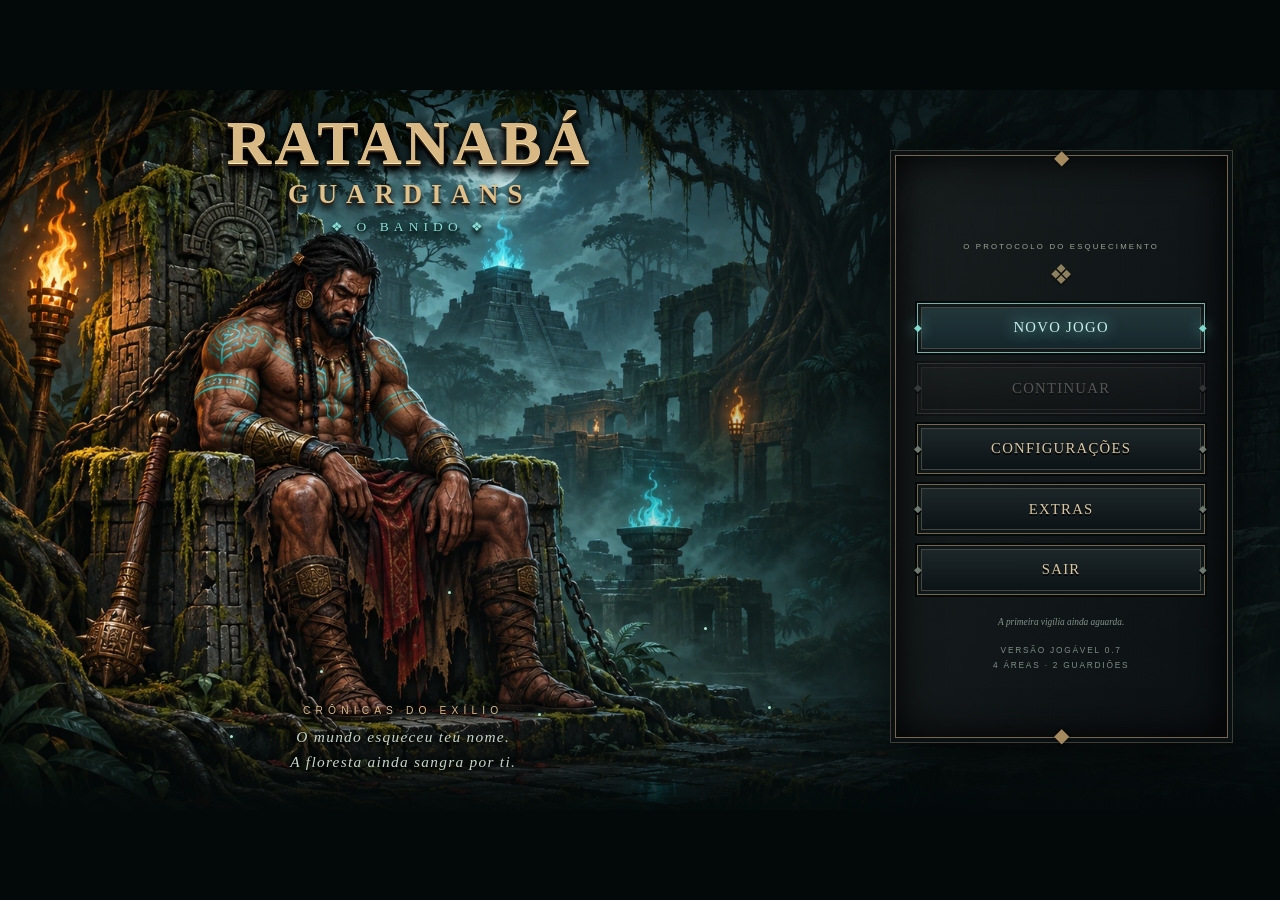
==== commit cc7e32b2: "feat: continue after Curupira into vertical Vale das Cinzas with Boitata and blended backgrounds" ====
--- a/ratanaba-2d/web/index.html
+++ b/ratanaba-2d/web/index.html
@@ -24,7 +24,7 @@
 <div id="toast"></div><footer><span id="objective"></span><span id="combo"></span></footer>
 <nav id="touch" aria-label="Controles do jogo">
  <div class="direction-pad"><img src="../assets/hud_v04/dpad.webp" alt="">
- <button class="hud-hit pad-left" data-hold="left" aria-label="Mover para esquerda"></button><button class="hud-hit pad-right" data-hold="right" aria-label="Mover para direita"></button><button class="hud-hit pad-up" data-tap="jump" aria-label="Pular"></button><button class="hud-hit pad-down" data-tap="interact" aria-label="Interagir no altar"></button></div>
+ <button class="hud-hit pad-left" data-hold="left" aria-label="Mover para esquerda"></button><button class="hud-hit pad-right" data-hold="right" aria-label="Mover para direita"></button><button class="hud-hit pad-up" data-tap="jump" aria-label="Pular"></button><button class="hud-hit pad-down" data-hold="down" aria-label="Descer; segure e pule para atravessar plataformas; toque no altar para interagir"></button></div>
  <div class="action-pad">
  <button id="clubButton" class="hud-hit action-club" aria-label="Golpe; segure para ataque pesado" title="Toque: golpe · segure: pesado · J/L"><img src="../assets/hud_v04/attack.webp" alt=""><small>GOLPE</small></button>
  <button class="hud-hit action-jump" data-tap="jump" aria-label="Pular (Espaço)"><img src="../assets/hud_v04/jump.webp" alt=""><small>PULO</small></button>
@@ -42,10 +42,10 @@
 <div class="menu-caption"><span>CRÔNICAS DO EXÍLIO</span><p>O mundo esqueceu teu nome.<br>A floresta ainda sangra por ti.</p></div>
 <article class="menu-panel"><small class="eyebrow">O PROTOCOLO DO ESQUECIMENTO</small><div class="menu-ornament" aria-hidden="true">❖</div>
 <nav class="main-actions" aria-label="Menu principal"><button class="primary" id="start">NOVO JOGO</button><button id="continue" disabled>CONTINUAR</button><button id="settingsOpen">CONFIGURAÇÕES</button><button id="extrasOpen">EXTRAS</button><button id="exitOpen">SAIR</button></nav>
-<small id="saveStatus" class="save-status">A primeira vigília ainda aguarda.</small><small class="version">VERSÃO JOGÁVEL 0.6<br>3 ÁREAS · 1 GUARDIÃO</small></article>
+<small id="saveStatus" class="save-status">A primeira vigília ainda aguarda.</small><small class="version">VERSÃO JOGÁVEL 0.7<br>4 ÁREAS · 2 GUARDIÕES</small></article>
 </div>
 <div class="menu-dialog" id="settingsDialog" role="dialog" aria-modal="true" aria-labelledby="settingsTitle" hidden><article><small class="eyebrow">A MEMÓRIA TE OBEDECE</small><h2 id="settingsTitle">CONFIGURAÇÕES</h2><div class="setting-row"><label for="volume">Volume geral</label><input id="volume" type="range" min="0" max="100" value="70"><output id="volumeValue">70%</output></div><div class="options"><label><input type="checkbox" id="sound" checked> Áudio e ambiente</label><label><input type="checkbox" id="gore" checked> Sangue nos impactos</label><label><input type="checkbox" id="touchToggle"> Controles de toque</label><label><input type="checkbox" id="reducedMotion"> Reduzir tremor e clarões</label></div><button id="fullscreen">TELA CHEIA</button><p id="fullscreenStatus" class="dialog-note" aria-live="polite"></p><button class="primary" data-close-dialog>VOLTAR</button></article></div>
-<div class="menu-dialog" id="extrasDialog" role="dialog" aria-modal="true" aria-labelledby="extrasTitle" hidden><article class="extras-panel"><small class="eyebrow">FRAGMENTOS DA MEMÓRIA PRIMORDIAL</small><h2 id="extrasTitle">CRÔNICAS DO EXÍLIO</h2><div class="extras-tabs" role="tablist" aria-label="Extras"><button data-tab="chronicle" role="tab" aria-selected="true">HISTÓRIA</button><button data-tab="controls" role="tab" aria-selected="false">COMBATE</button><button data-tab="gallery" role="tab" aria-selected="false">GALERIA</button></div><section data-extra="chronicle"><p>Para impedir que a entropia devorasse Ratanabá, uma divindade absorveu a corrupção da terra. Seu nome foi apagado da Memória Primordial. Restou o Banido.</p><p>Os antigos Guardiões perderam seu nexo e a própria razão. O Curupira repete os caminhos do passado, acreditando que destruir o amigo poderá reiniciar o tempo.</p><blockquote>“Meus rastros… mentiram para o chão.<br>Leve meu rastro. Não olhe.”</blockquote></section><section data-extra="controls" hidden><div class="key-grid"><span>MOVER</span><b>A / D ou ← →</b><span>PULAR</span><b>ESPAÇO / W</b><span>COMBO DE 3 GOLPES</span><b>J · J · J</b><span>GOLPE PESADO</span><b>L</b><span>DEFESA / PARRY</span><b>F · janela de 150 ms</b><span>ESQUIVA / RUPTURA</span><b>K e depois J</b><span>ATAQUE AÉREO</span><b>ESPAÇO + J</b><span>MAGIA ELEMENTAL</span><b>U · usa mana</b><span>MOCHILA / EVOLUIR AURA</span><b>B / N</b><span>ELEMENTOS</span><b>1–4 / Q</b><span>ALTAR / CURAR</span><b>E / H</b><span>MAPA / PAUSA</span><b>TAB / ESC</b></div><p class="dialog-note">Água prepara a descarga elétrica. O veneno corrói com o tempo. Observa a antecipação dos ataques e golpeia durante a recuperação.</p></section><section data-extra="gallery" hidden><div class="art-gallery"><figure><img src="../assets/pack/hero.webp" alt="Atlas de poses e ataques do Banido"><figcaption>O Banido · clava ritual</figcaption></figure><figure><img src="../assets/pack/monsters.webp" alt="Atlas dos monstros e do Curupira"><figcaption>Corrompidos e Guardião</figcaption></figure><figure><img src="../assets/ui_v03/elemental_slashes.webp" alt="Atlas de magia elemental"><figcaption>Quatro imbuíções elementais</figcaption></figure></div></section><button class="primary" data-close-dialog>VOLTAR</button></article></div>
+<div class="menu-dialog" id="extrasDialog" role="dialog" aria-modal="true" aria-labelledby="extrasTitle" hidden><article class="extras-panel"><small class="eyebrow">FRAGMENTOS DA MEMÓRIA PRIMORDIAL</small><h2 id="extrasTitle">CRÔNICAS DO EXÍLIO</h2><div class="extras-tabs" role="tablist" aria-label="Extras"><button data-tab="chronicle" role="tab" aria-selected="true">HISTÓRIA</button><button data-tab="controls" role="tab" aria-selected="false">COMBATE</button><button data-tab="gallery" role="tab" aria-selected="false">GALERIA</button></div><section data-extra="chronicle"><p>Para impedir que a entropia devorasse Ratanabá, uma divindade absorveu a corrupção da terra. Seu nome foi apagado da Memória Primordial. Restou o Banido.</p><p>Os antigos Guardiões perderam seu nexo e a própria razão. O Curupira repete os caminhos do passado, acreditando que destruir o amigo poderá reiniciar o tempo.</p><blockquote>“Meus rastros… mentiram para o chão.<br>Leve meu rastro. Não olhe.”</blockquote></section><section data-extra="controls" hidden><div class="key-grid"><span>MOVER</span><b>A / D ou ← →</b><span>PULAR</span><b>ESPAÇO / W</b><span>DESCER PLATAFORMAS</span><b>↓ / S + ESPAÇO · TOQUE: ↓ + PULO</b><span>COMBO DE 3 GOLPES</span><b>J · J · J</b><span>GOLPE PESADO</span><b>L</b><span>DEFESA / PARRY</span><b>F · janela de 150 ms</b><span>ESQUIVA / RUPTURA</span><b>K e depois J</b><span>ATAQUE AÉREO</span><b>ESPAÇO + J</b><span>MAGIA ELEMENTAL</span><b>U · usa mana</b><span>MOCHILA / EVOLUIR AURA</span><b>B / N</b><span>ELEMENTOS</span><b>1–4 / Q</b><span>ALTAR / CURAR</span><b>E / H</b><span>MAPA / PAUSA</span><b>TAB / ESC</b></div><p class="dialog-note">Água prepara a descarga elétrica. O veneno corrói com o tempo. Observa a antecipação dos ataques e golpeia durante a recuperação.</p></section><section data-extra="gallery" hidden><div class="art-gallery"><figure><img src="../assets/pack/hero.webp" alt="Atlas de poses e ataques do Banido"><figcaption>O Banido · clava ritual</figcaption></figure><figure><img src="../assets/pack/monsters.webp" alt="Atlas dos monstros e do Curupira"><figcaption>Corrompidos e Guardião</figcaption></figure><figure><img src="../assets/ui_v03/elemental_slashes.webp" alt="Atlas de magia elemental"><figcaption>Quatro imbuíções elementais</figcaption></figure></div></section><button class="primary" data-close-dialog>VOLTAR</button></article></div>
 <div class="menu-dialog" id="exitDialog" role="dialog" aria-modal="true" aria-labelledby="exitTitle" hidden><article><small class="eyebrow">ATÉ A PRÓXIMA VIGÍLIA</small><h2 id="exitTitle">O SILÊNCIO CHEGOU</h2><p>O jogo está encerrado nesta tela.<br>Podes fechar esta aba ou retornar à memória.</p><button class="primary" data-close-dialog>RETORNAR AO MENU</button></article></div>
 <div id="pauseMenu" hidden><article><small class="eyebrow">O TEMPO SUSPENDE A FERIDA</small><h2>VIGÍLIA</h2><button class="primary" id="resume">RETORNAR</button><button id="restart">RECOMEÇAR NO ALTAR</button><button id="pauseSettings">CONFIGURAÇÕES</button><button id="returnToMenu">MENU PRINCIPAL</button><p>A luz exige que carregues o que sobrou.</p></article></div>
-</main><script src="elemental.js"></script><script src="game.js"></script><script src="menu.js"></script><script src="hud.js"></script><script src="animations.js"></script><script src="rpg.js"></script><script src="native-bridge.js"></script></body></html>
+</main><script src="elemental.js"></script><script src="world.js"></script><script src="game.js"></script><script src="menu.js"></script><script src="hud.js"></script><script src="animations.js"></script><script src="rpg.js"></script><script src="native-bridge.js"></script></body></html>
--- a/ratanaba-2d/web/hud.css
+++ b/ratanaba-2d/web/hud.css
@@ -40,3 +40,9 @@
 .speech-copy{height:100%;padding:2.4cqw 1.1cqw 1.6cqw 1.1cqw;display:flex;flex-direction:column}.speech-copy h2{font:1.05cqw Georgia;letter-spacing:.2cqw;color:#8ed8cc;margin:0 0 .8cqw}.speech-copy p{font:1.32cqw/1.5 Georgia;letter-spacing:.02cqw;color:#e5d5b6;text-shadow:0 2px 3px #000;margin:0;flex:1;white-space:pre-line}
 .speech-controls{display:flex;align-items:center;gap:1.5cqw;margin-top:.6cqw}.speech-controls>span{color:#857b68;font:.65cqw sans-serif;margin-right:auto}.speech-controls button{width:auto;border:0;background:none;box-shadow:none;padding:.3cqw 0;font:.72cqw sans-serif;letter-spacing:.05cqw;color:#b9cbb8}.speech-controls button span{color:#77cec6;margin-left:.5cqw}#dialogueSkip{font-size:.62cqw;color:#9e9481}
 @media(max-width:700px){.vitals-ref{width:39%}#area{left:41%;width:37%;top:3%}#area strong{font-size:1.35cqw}#area small{display:none}#numbers{font-size:.7cqw}#minimap{width:14.5%}#elements,.touch #elements{width:12%;top:29%}#pause.hud-pause{right:17%;font-size:1.4cqw}#touch .action-pad{width:18%;height:32%}.direction-pad{width:16%}#cutscene{left:6%;right:6%;height:20cqw}.speech-copy p{font-size:1.55cqw}.speech-copy h2{font-size:1.25cqw}.speech-controls button{font-size:1cqw}.speech-controls>span{font-size:.8cqw}#dialogueSkip{font-size:.85cqw}.action-pad small{font-size:.7cqw}.orb-heal{font-size:1.7cqw!important}#toast,.touch #toast{font-size:1.3cqw}}
+
+/* v0.6: defense button alongside dodge, magic and jump */
+.action-guard{position:absolute;right:35%;bottom:88%;width:64px;height:64px;border:2px solid #9bc8c3;border-radius:50%;background:#102d35df;color:#f5e6be;display:flex;align-items:center;justify-content:center;flex-direction:column;z-index:4;touch-action:none}.action-guard span{font-size:24px}.action-guard small{font-size:9px;letter-spacing:1px}.action-guard:active{background:#42797c}
+
+/* Keep guard above the action grid, outside the club and jump hit targets. */
+#touch .action-pad .action-guard{left:30%;right:auto;top:-42%;bottom:auto;width:40%;height:36%;min-height:0}
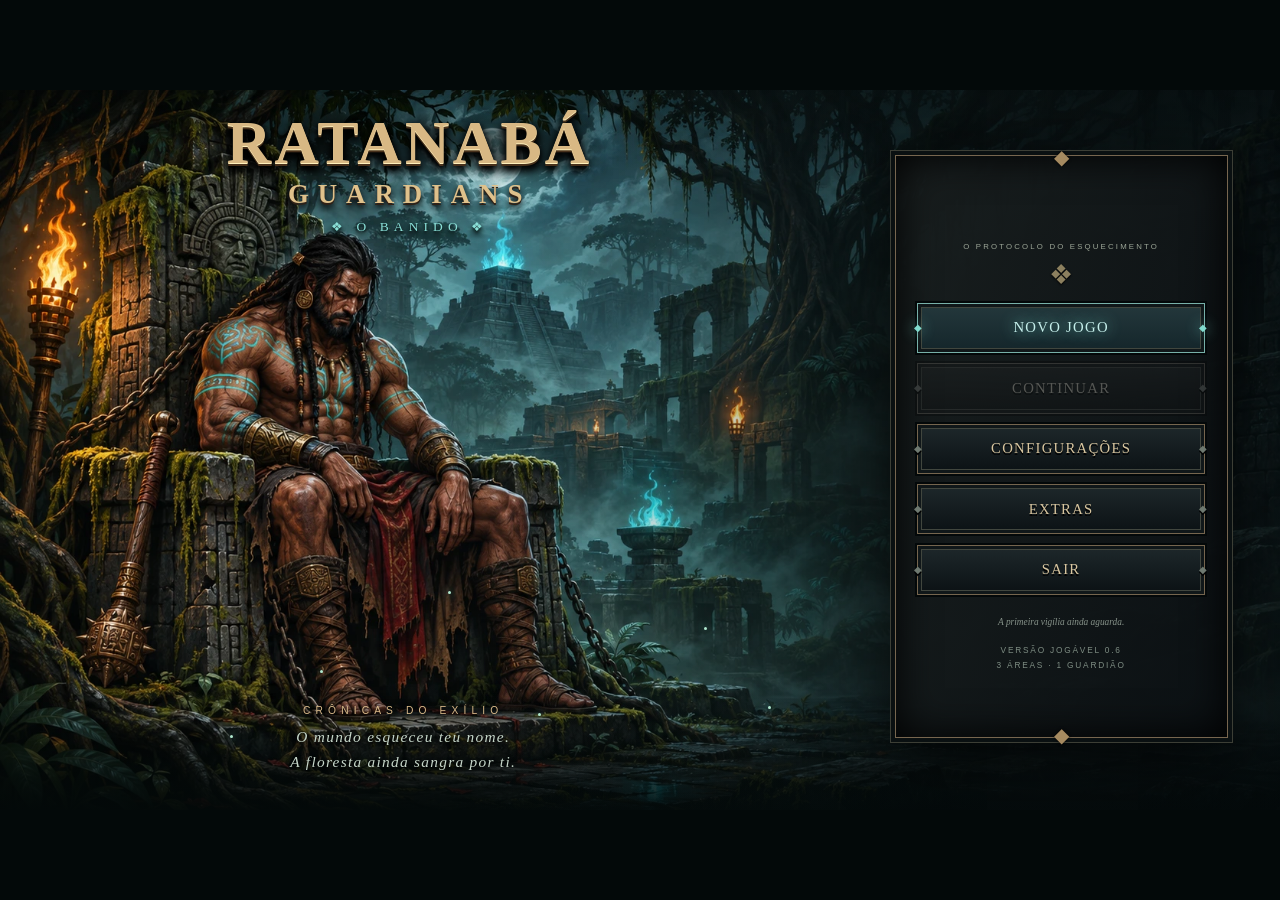
==== commit dac8253e: "feat(hud): replace directional pad with floating analog stick" ====
--- a/ratanaba-2d/web/index.html
+++ b/ratanaba-2d/web/index.html
@@ -23,8 +23,7 @@
 <div id="bossHud"><span>CURUPIRA</span><small>O ARREPENDIMENTO TEMPORAL</small><div class="bar boss"><i id="bossLife"></i></div></div>
 <div id="toast"></div><footer><span id="objective"></span><span id="combo"></span></footer>
 <nav id="touch" aria-label="Controles do jogo">
- <div class="direction-pad"><img src="../assets/hud_v04/dpad.webp" alt="">
- <button class="hud-hit pad-left" data-hold="left" aria-label="Mover para esquerda"></button><button class="hud-hit pad-right" data-hold="right" aria-label="Mover para direita"></button><button class="hud-hit pad-up" data-tap="jump" aria-label="Pular"></button><button class="hud-hit pad-down" data-hold="down" aria-label="Descer; segure e pule para atravessar plataformas; toque no altar para interagir"></button></div>
+ <div class="direction-pad" id="moveStick" role="application" aria-label="Analógico virtual para movimentação"><div class="stick-ring"></div><div class="stick-knob" id="stickKnob"></div><span class="stick-hint">MOVER</span><button class="stick-interact" data-tap="interact" aria-label="Interagir no altar"></button></div>
  <div class="action-pad">
  <button id="clubButton" class="hud-hit action-club" aria-label="Golpe; segure para ataque pesado" title="Toque: golpe · segure: pesado · J/L"><img src="../assets/hud_v04/attack.webp" alt=""><small>GOLPE</small></button>
  <button class="hud-hit action-jump" data-tap="jump" aria-label="Pular (Espaço)"><img src="../assets/hud_v04/jump.webp" alt=""><small>PULO</small></button>
@@ -42,10 +41,10 @@
 <div class="menu-caption"><span>CRÔNICAS DO EXÍLIO</span><p>O mundo esqueceu teu nome.<br>A floresta ainda sangra por ti.</p></div>
 <article class="menu-panel"><small class="eyebrow">O PROTOCOLO DO ESQUECIMENTO</small><div class="menu-ornament" aria-hidden="true">❖</div>
 <nav class="main-actions" aria-label="Menu principal"><button class="primary" id="start">NOVO JOGO</button><button id="continue" disabled>CONTINUAR</button><button id="settingsOpen">CONFIGURAÇÕES</button><button id="extrasOpen">EXTRAS</button><button id="exitOpen">SAIR</button></nav>
-<small id="saveStatus" class="save-status">A primeira vigília ainda aguarda.</small><small class="version">VERSÃO JOGÁVEL 0.7<br>4 ÁREAS · 2 GUARDIÕES</small></article>
+<small id="saveStatus" class="save-status">A primeira vigília ainda aguarda.</small><small class="version">VERSÃO JOGÁVEL 0.6<br>3 ÁREAS · 1 GUARDIÃO</small></article>
 </div>
 <div class="menu-dialog" id="settingsDialog" role="dialog" aria-modal="true" aria-labelledby="settingsTitle" hidden><article><small class="eyebrow">A MEMÓRIA TE OBEDECE</small><h2 id="settingsTitle">CONFIGURAÇÕES</h2><div class="setting-row"><label for="volume">Volume geral</label><input id="volume" type="range" min="0" max="100" value="70"><output id="volumeValue">70%</output></div><div class="options"><label><input type="checkbox" id="sound" checked> Áudio e ambiente</label><label><input type="checkbox" id="gore" checked> Sangue nos impactos</label><label><input type="checkbox" id="touchToggle"> Controles de toque</label><label><input type="checkbox" id="reducedMotion"> Reduzir tremor e clarões</label></div><button id="fullscreen">TELA CHEIA</button><p id="fullscreenStatus" class="dialog-note" aria-live="polite"></p><button class="primary" data-close-dialog>VOLTAR</button></article></div>
-<div class="menu-dialog" id="extrasDialog" role="dialog" aria-modal="true" aria-labelledby="extrasTitle" hidden><article class="extras-panel"><small class="eyebrow">FRAGMENTOS DA MEMÓRIA PRIMORDIAL</small><h2 id="extrasTitle">CRÔNICAS DO EXÍLIO</h2><div class="extras-tabs" role="tablist" aria-label="Extras"><button data-tab="chronicle" role="tab" aria-selected="true">HISTÓRIA</button><button data-tab="controls" role="tab" aria-selected="false">COMBATE</button><button data-tab="gallery" role="tab" aria-selected="false">GALERIA</button></div><section data-extra="chronicle"><p>Para impedir que a entropia devorasse Ratanabá, uma divindade absorveu a corrupção da terra. Seu nome foi apagado da Memória Primordial. Restou o Banido.</p><p>Os antigos Guardiões perderam seu nexo e a própria razão. O Curupira repete os caminhos do passado, acreditando que destruir o amigo poderá reiniciar o tempo.</p><blockquote>“Meus rastros… mentiram para o chão.<br>Leve meu rastro. Não olhe.”</blockquote></section><section data-extra="controls" hidden><div class="key-grid"><span>MOVER</span><b>A / D ou ← →</b><span>PULAR</span><b>ESPAÇO / W</b><span>DESCER PLATAFORMAS</span><b>↓ / S + ESPAÇO · TOQUE: ↓ + PULO</b><span>COMBO DE 3 GOLPES</span><b>J · J · J</b><span>GOLPE PESADO</span><b>L</b><span>DEFESA / PARRY</span><b>F · janela de 150 ms</b><span>ESQUIVA / RUPTURA</span><b>K e depois J</b><span>ATAQUE AÉREO</span><b>ESPAÇO + J</b><span>MAGIA ELEMENTAL</span><b>U · usa mana</b><span>MOCHILA / EVOLUIR AURA</span><b>B / N</b><span>ELEMENTOS</span><b>1–4 / Q</b><span>ALTAR / CURAR</span><b>E / H</b><span>MAPA / PAUSA</span><b>TAB / ESC</b></div><p class="dialog-note">Água prepara a descarga elétrica. O veneno corrói com o tempo. Observa a antecipação dos ataques e golpeia durante a recuperação.</p></section><section data-extra="gallery" hidden><div class="art-gallery"><figure><img src="../assets/pack/hero.webp" alt="Atlas de poses e ataques do Banido"><figcaption>O Banido · clava ritual</figcaption></figure><figure><img src="../assets/pack/monsters.webp" alt="Atlas dos monstros e do Curupira"><figcaption>Corrompidos e Guardião</figcaption></figure><figure><img src="../assets/ui_v03/elemental_slashes.webp" alt="Atlas de magia elemental"><figcaption>Quatro imbuíções elementais</figcaption></figure></div></section><button class="primary" data-close-dialog>VOLTAR</button></article></div>
+<div class="menu-dialog" id="extrasDialog" role="dialog" aria-modal="true" aria-labelledby="extrasTitle" hidden><article class="extras-panel"><small class="eyebrow">FRAGMENTOS DA MEMÓRIA PRIMORDIAL</small><h2 id="extrasTitle">CRÔNICAS DO EXÍLIO</h2><div class="extras-tabs" role="tablist" aria-label="Extras"><button data-tab="chronicle" role="tab" aria-selected="true">HISTÓRIA</button><button data-tab="controls" role="tab" aria-selected="false">COMBATE</button><button data-tab="gallery" role="tab" aria-selected="false">GALERIA</button></div><section data-extra="chronicle"><p>Para impedir que a entropia devorasse Ratanabá, uma divindade absorveu a corrupção da terra. Seu nome foi apagado da Memória Primordial. Restou o Banido.</p><p>Os antigos Guardiões perderam seu nexo e a própria razão. O Curupira repete os caminhos do passado, acreditando que destruir o amigo poderá reiniciar o tempo.</p><blockquote>“Meus rastros… mentiram para o chão.<br>Leve meu rastro. Não olhe.”</blockquote></section><section data-extra="controls" hidden><div class="key-grid"><span>MOVER</span><b>A / D ou ← →</b><span>PULAR</span><b>ESPAÇO / W</b><span>COMBO DE 3 GOLPES</span><b>J · J · J</b><span>GOLPE PESADO</span><b>L</b><span>DEFESA / PARRY</span><b>F · janela de 150 ms</b><span>ESQUIVA / RUPTURA</span><b>K e depois J</b><span>ATAQUE AÉREO</span><b>ESPAÇO + J</b><span>MAGIA ELEMENTAL</span><b>U · usa mana</b><span>MOCHILA / EVOLUIR AURA</span><b>B / N</b><span>ELEMENTOS</span><b>1–4 / Q</b><span>ALTAR / CURAR</span><b>E / H</b><span>MAPA / PAUSA</span><b>TAB / ESC</b></div><p class="dialog-note">Água prepara a descarga elétrica. O veneno corrói com o tempo. Observa a antecipação dos ataques e golpeia durante a recuperação.</p></section><section data-extra="gallery" hidden><div class="art-gallery"><figure><img src="../assets/pack/hero.webp" alt="Atlas de poses e ataques do Banido"><figcaption>O Banido · clava ritual</figcaption></figure><figure><img src="../assets/pack/monsters.webp" alt="Atlas dos monstros e do Curupira"><figcaption>Corrompidos e Guardião</figcaption></figure><figure><img src="../assets/ui_v03/elemental_slashes.webp" alt="Atlas de magia elemental"><figcaption>Quatro imbuíções elementais</figcaption></figure></div></section><button class="primary" data-close-dialog>VOLTAR</button></article></div>
 <div class="menu-dialog" id="exitDialog" role="dialog" aria-modal="true" aria-labelledby="exitTitle" hidden><article><small class="eyebrow">ATÉ A PRÓXIMA VIGÍLIA</small><h2 id="exitTitle">O SILÊNCIO CHEGOU</h2><p>O jogo está encerrado nesta tela.<br>Podes fechar esta aba ou retornar à memória.</p><button class="primary" data-close-dialog>RETORNAR AO MENU</button></article></div>
 <div id="pauseMenu" hidden><article><small class="eyebrow">O TEMPO SUSPENDE A FERIDA</small><h2>VIGÍLIA</h2><button class="primary" id="resume">RETORNAR</button><button id="restart">RECOMEÇAR NO ALTAR</button><button id="pauseSettings">CONFIGURAÇÕES</button><button id="returnToMenu">MENU PRINCIPAL</button><p>A luz exige que carregues o que sobrou.</p></article></div>
-</main><script src="elemental.js"></script><script src="world.js"></script><script src="game.js"></script><script src="menu.js"></script><script src="hud.js"></script><script src="animations.js"></script><script src="rpg.js"></script><script src="native-bridge.js"></script></body></html>
+</main><script src="elemental.js"></script><script src="game.js"></script><script src="menu.js"></script><script src="hud.js"></script><script src="animations.js"></script><script src="rpg.js"></script><script src="native-bridge.js"></script></body></html>
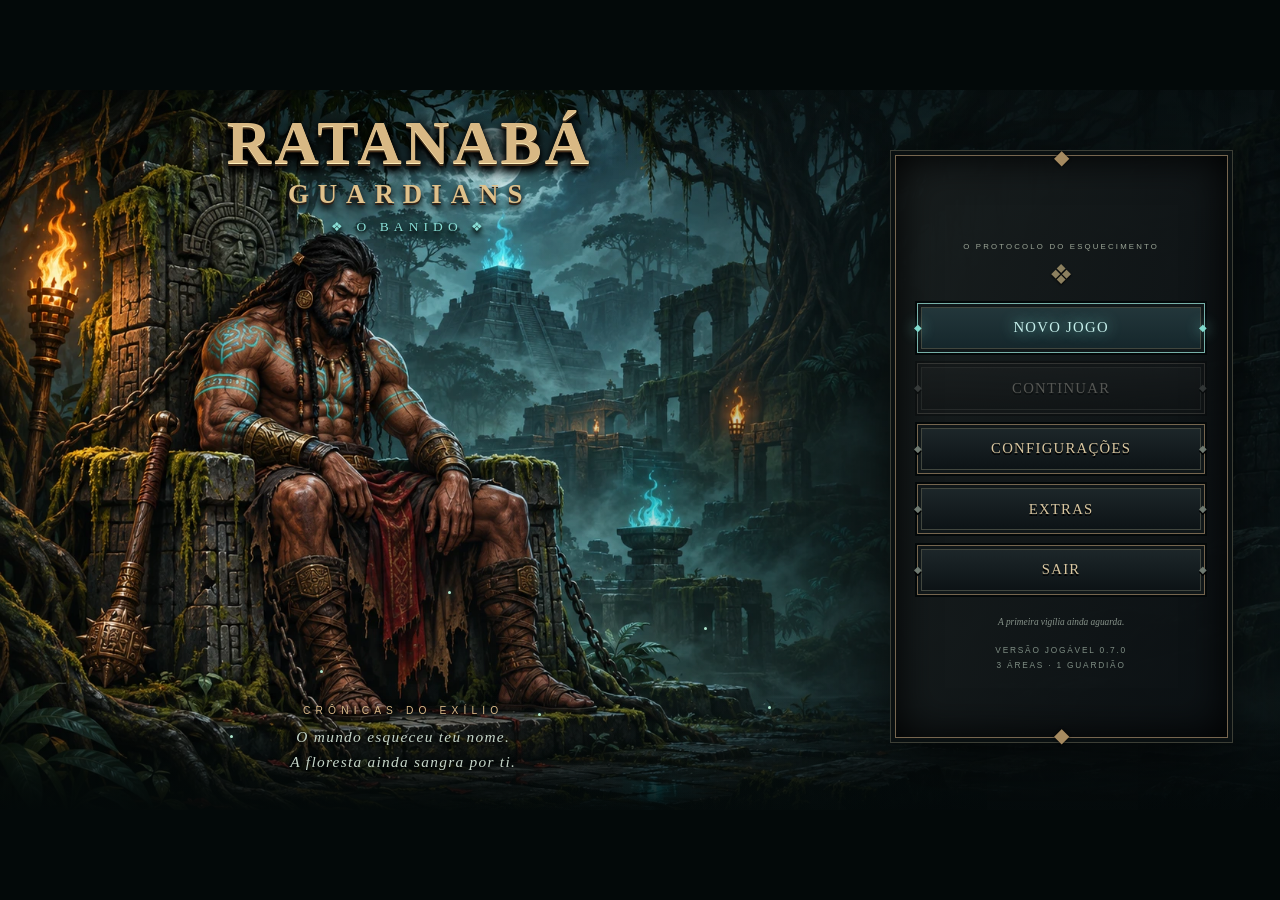
==== commit 5b8d9cda: "docs: update Ratanaba 2D documentation for v0.7.0" ====
--- a/ratanaba-2d/web/index.html
+++ b/ratanaba-2d/web/index.html
@@ -41,7 +41,7 @@
 <div class="menu-caption"><span>CRÔNICAS DO EXÍLIO</span><p>O mundo esqueceu teu nome.<br>A floresta ainda sangra por ti.</p></div>
 <article class="menu-panel"><small class="eyebrow">O PROTOCOLO DO ESQUECIMENTO</small><div class="menu-ornament" aria-hidden="true">❖</div>
 <nav class="main-actions" aria-label="Menu principal"><button class="primary" id="start">NOVO JOGO</button><button id="continue" disabled>CONTINUAR</button><button id="settingsOpen">CONFIGURAÇÕES</button><button id="extrasOpen">EXTRAS</button><button id="exitOpen">SAIR</button></nav>
-<small id="saveStatus" class="save-status">A primeira vigília ainda aguarda.</small><small class="version">VERSÃO JOGÁVEL 0.6<br>3 ÁREAS · 1 GUARDIÃO</small></article>
+<small id="saveStatus" class="save-status">A primeira vigília ainda aguarda.</small><small class="version">VERSÃO JOGÁVEL 0.7.0<br>3 ÁREAS · 1 GUARDIÃO</small></article>
 </div>
 <div class="menu-dialog" id="settingsDialog" role="dialog" aria-modal="true" aria-labelledby="settingsTitle" hidden><article><small class="eyebrow">A MEMÓRIA TE OBEDECE</small><h2 id="settingsTitle">CONFIGURAÇÕES</h2><div class="setting-row"><label for="volume">Volume geral</label><input id="volume" type="range" min="0" max="100" value="70"><output id="volumeValue">70%</output></div><div class="options"><label><input type="checkbox" id="sound" checked> Áudio e ambiente</label><label><input type="checkbox" id="gore" checked> Sangue nos impactos</label><label><input type="checkbox" id="touchToggle"> Controles de toque</label><label><input type="checkbox" id="reducedMotion"> Reduzir tremor e clarões</label></div><button id="fullscreen">TELA CHEIA</button><p id="fullscreenStatus" class="dialog-note" aria-live="polite"></p><button class="primary" data-close-dialog>VOLTAR</button></article></div>
 <div class="menu-dialog" id="extrasDialog" role="dialog" aria-modal="true" aria-labelledby="extrasTitle" hidden><article class="extras-panel"><small class="eyebrow">FRAGMENTOS DA MEMÓRIA PRIMORDIAL</small><h2 id="extrasTitle">CRÔNICAS DO EXÍLIO</h2><div class="extras-tabs" role="tablist" aria-label="Extras"><button data-tab="chronicle" role="tab" aria-selected="true">HISTÓRIA</button><button data-tab="controls" role="tab" aria-selected="false">COMBATE</button><button data-tab="gallery" role="tab" aria-selected="false">GALERIA</button></div><section data-extra="chronicle"><p>Para impedir que a entropia devorasse Ratanabá, uma divindade absorveu a corrupção da terra. Seu nome foi apagado da Memória Primordial. Restou o Banido.</p><p>Os antigos Guardiões perderam seu nexo e a própria razão. O Curupira repete os caminhos do passado, acreditando que destruir o amigo poderá reiniciar o tempo.</p><blockquote>“Meus rastros… mentiram para o chão.<br>Leve meu rastro. Não olhe.”</blockquote></section><section data-extra="controls" hidden><div class="key-grid"><span>MOVER</span><b>A / D ou ← →</b><span>PULAR</span><b>ESPAÇO / W</b><span>COMBO DE 3 GOLPES</span><b>J · J · J</b><span>GOLPE PESADO</span><b>L</b><span>DEFESA / PARRY</span><b>F · janela de 150 ms</b><span>ESQUIVA / RUPTURA</span><b>K e depois J</b><span>ATAQUE AÉREO</span><b>ESPAÇO + J</b><span>MAGIA ELEMENTAL</span><b>U · usa mana</b><span>MOCHILA / EVOLUIR AURA</span><b>B / N</b><span>ELEMENTOS</span><b>1–4 / Q</b><span>ALTAR / CURAR</span><b>E / H</b><span>MAPA / PAUSA</span><b>TAB / ESC</b></div><p class="dialog-note">Água prepara a descarga elétrica. O veneno corrói com o tempo. Observa a antecipação dos ataques e golpeia durante a recuperação.</p></section><section data-extra="gallery" hidden><div class="art-gallery"><figure><img src="../assets/pack/hero.webp" alt="Atlas de poses e ataques do Banido"><figcaption>O Banido · clava ritual</figcaption></figure><figure><img src="../assets/pack/monsters.webp" alt="Atlas dos monstros e do Curupira"><figcaption>Corrompidos e Guardião</figcaption></figure><figure><img src="../assets/ui_v03/elemental_slashes.webp" alt="Atlas de magia elemental"><figcaption>Quatro imbuíções elementais</figcaption></figure></div></section><button class="primary" data-close-dialog>VOLTAR</button></article></div>
--- a/ratanaba-2d/web/hud.css
+++ b/ratanaba-2d/web/hud.css
@@ -46,3 +46,6 @@
 
 /* Keep guard above the action grid, outside the club and jump hit targets. */
 #touch .action-pad .action-guard{left:30%;right:auto;top:-42%;bottom:auto;width:40%;height:36%;min-height:0}
+
+/* v0.7 virtual analog: floating thumb follows pointer in 360 degrees */
+.direction-pad{touch-action:none;filter:drop-shadow(0 3px 8px #000c)}.direction-pad>img,.direction-pad>.stick-ring{position:absolute;inset:0;width:100%;height:100%;pointer-events:none}.stick-ring{border:2px solid #a98d5d99;border-radius:50%;background:radial-gradient(circle,#263b35b8 0 22%,#0a1716c9 23% 65%,#b3925a55 66% 70%,#07110f99 71%);box-shadow:inset 0 0 18px #000,0 0 12px #0009}.stick-knob{position:absolute;left:50%;top:50%;width:38%;height:38%;border-radius:50%;transform:translate(-50%,-50%);background:radial-gradient(circle at 35% 28%,#9edbd1,#386e69 55%,#172d2d 100%);border:2px solid #c5ae7d;box-shadow:0 4px 8px #000b,inset 0 0 8px #d9fff355;pointer-events:none}.stick-hint{position:absolute;left:0;right:0;bottom:-18%;text-align:center;font: .62cqw sans-serif;letter-spacing:.14cqw;color:#cbb98e;text-shadow:0 2px 4px #000;pointer-events:none}.stick-interact{position:absolute;right:-16%;top:-16%;width:28%;height:28%;border-radius:50%;opacity:0;pointer-events:auto}
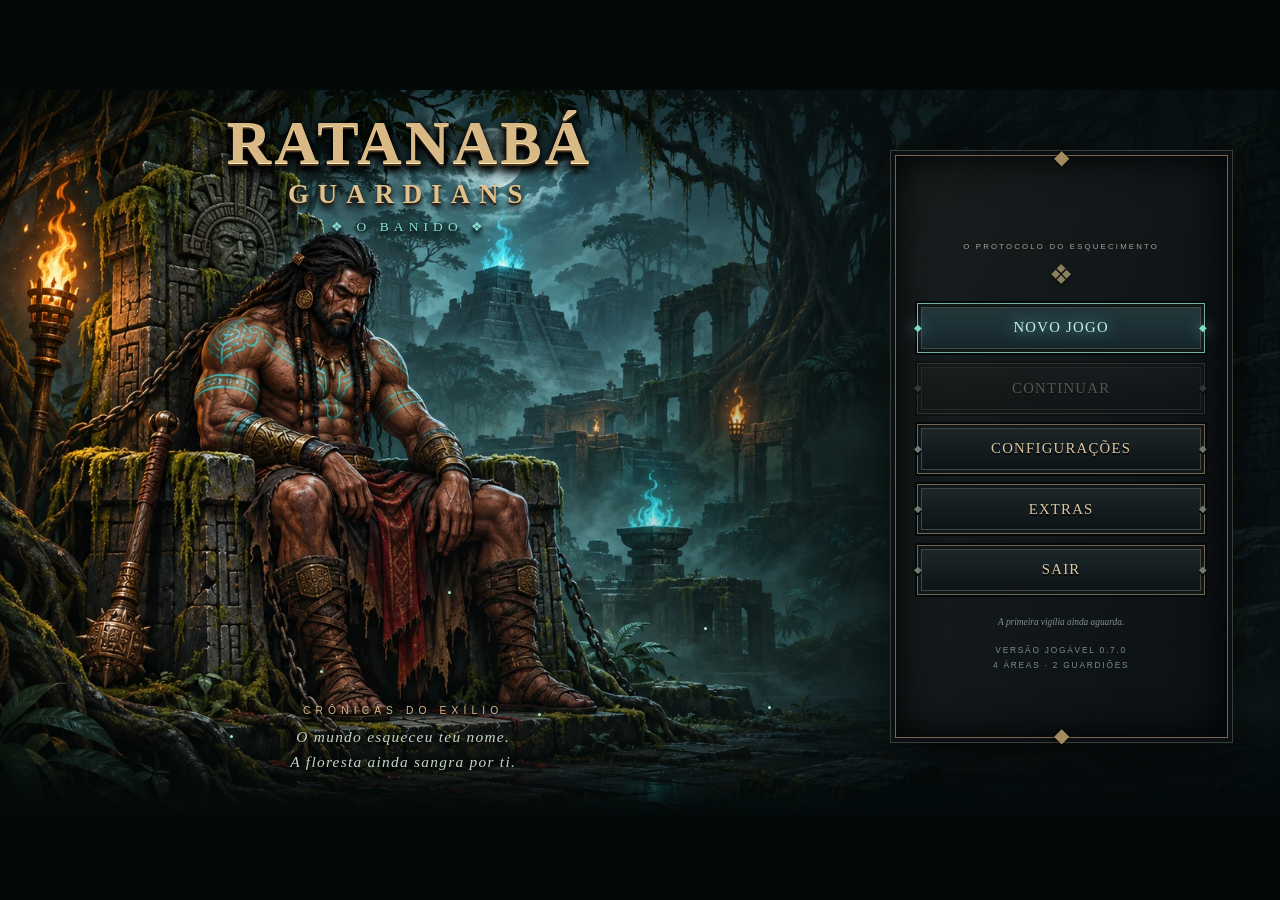
==== commit f4d3ba70: "merge: resolve PR5 conflicts against Boi-Tata expansion and main" ====
--- a/ratanaba-2d/web/index.html
+++ b/ratanaba-2d/web/index.html
@@ -41,10 +41,10 @@
 <div class="menu-caption"><span>CRÔNICAS DO EXÍLIO</span><p>O mundo esqueceu teu nome.<br>A floresta ainda sangra por ti.</p></div>
 <article class="menu-panel"><small class="eyebrow">O PROTOCOLO DO ESQUECIMENTO</small><div class="menu-ornament" aria-hidden="true">❖</div>
 <nav class="main-actions" aria-label="Menu principal"><button class="primary" id="start">NOVO JOGO</button><button id="continue" disabled>CONTINUAR</button><button id="settingsOpen">CONFIGURAÇÕES</button><button id="extrasOpen">EXTRAS</button><button id="exitOpen">SAIR</button></nav>
-<small id="saveStatus" class="save-status">A primeira vigília ainda aguarda.</small><small class="version">VERSÃO JOGÁVEL 0.7.0<br>3 ÁREAS · 1 GUARDIÃO</small></article>
+<small id="saveStatus" class="save-status">A primeira vigília ainda aguarda.</small><small class="version">VERSÃO JOGÁVEL 0.7.0<br>4 ÁREAS · 2 GUARDIÕES</small></article>
 </div>
 <div class="menu-dialog" id="settingsDialog" role="dialog" aria-modal="true" aria-labelledby="settingsTitle" hidden><article><small class="eyebrow">A MEMÓRIA TE OBEDECE</small><h2 id="settingsTitle">CONFIGURAÇÕES</h2><div class="setting-row"><label for="volume">Volume geral</label><input id="volume" type="range" min="0" max="100" value="70"><output id="volumeValue">70%</output></div><div class="options"><label><input type="checkbox" id="sound" checked> Áudio e ambiente</label><label><input type="checkbox" id="gore" checked> Sangue nos impactos</label><label><input type="checkbox" id="touchToggle"> Controles de toque</label><label><input type="checkbox" id="reducedMotion"> Reduzir tremor e clarões</label></div><button id="fullscreen">TELA CHEIA</button><p id="fullscreenStatus" class="dialog-note" aria-live="polite"></p><button class="primary" data-close-dialog>VOLTAR</button></article></div>
-<div class="menu-dialog" id="extrasDialog" role="dialog" aria-modal="true" aria-labelledby="extrasTitle" hidden><article class="extras-panel"><small class="eyebrow">FRAGMENTOS DA MEMÓRIA PRIMORDIAL</small><h2 id="extrasTitle">CRÔNICAS DO EXÍLIO</h2><div class="extras-tabs" role="tablist" aria-label="Extras"><button data-tab="chronicle" role="tab" aria-selected="true">HISTÓRIA</button><button data-tab="controls" role="tab" aria-selected="false">COMBATE</button><button data-tab="gallery" role="tab" aria-selected="false">GALERIA</button></div><section data-extra="chronicle"><p>Para impedir que a entropia devorasse Ratanabá, uma divindade absorveu a corrupção da terra. Seu nome foi apagado da Memória Primordial. Restou o Banido.</p><p>Os antigos Guardiões perderam seu nexo e a própria razão. O Curupira repete os caminhos do passado, acreditando que destruir o amigo poderá reiniciar o tempo.</p><blockquote>“Meus rastros… mentiram para o chão.<br>Leve meu rastro. Não olhe.”</blockquote></section><section data-extra="controls" hidden><div class="key-grid"><span>MOVER</span><b>A / D ou ← →</b><span>PULAR</span><b>ESPAÇO / W</b><span>COMBO DE 3 GOLPES</span><b>J · J · J</b><span>GOLPE PESADO</span><b>L</b><span>DEFESA / PARRY</span><b>F · janela de 150 ms</b><span>ESQUIVA / RUPTURA</span><b>K e depois J</b><span>ATAQUE AÉREO</span><b>ESPAÇO + J</b><span>MAGIA ELEMENTAL</span><b>U · usa mana</b><span>MOCHILA / EVOLUIR AURA</span><b>B / N</b><span>ELEMENTOS</span><b>1–4 / Q</b><span>ALTAR / CURAR</span><b>E / H</b><span>MAPA / PAUSA</span><b>TAB / ESC</b></div><p class="dialog-note">Água prepara a descarga elétrica. O veneno corrói com o tempo. Observa a antecipação dos ataques e golpeia durante a recuperação.</p></section><section data-extra="gallery" hidden><div class="art-gallery"><figure><img src="../assets/pack/hero.webp" alt="Atlas de poses e ataques do Banido"><figcaption>O Banido · clava ritual</figcaption></figure><figure><img src="../assets/pack/monsters.webp" alt="Atlas dos monstros e do Curupira"><figcaption>Corrompidos e Guardião</figcaption></figure><figure><img src="../assets/ui_v03/elemental_slashes.webp" alt="Atlas de magia elemental"><figcaption>Quatro imbuíções elementais</figcaption></figure></div></section><button class="primary" data-close-dialog>VOLTAR</button></article></div>
+<div class="menu-dialog" id="extrasDialog" role="dialog" aria-modal="true" aria-labelledby="extrasTitle" hidden><article class="extras-panel"><small class="eyebrow">FRAGMENTOS DA MEMÓRIA PRIMORDIAL</small><h2 id="extrasTitle">CRÔNICAS DO EXÍLIO</h2><div class="extras-tabs" role="tablist" aria-label="Extras"><button data-tab="chronicle" role="tab" aria-selected="true">HISTÓRIA</button><button data-tab="controls" role="tab" aria-selected="false">COMBATE</button><button data-tab="gallery" role="tab" aria-selected="false">GALERIA</button></div><section data-extra="chronicle"><p>Para impedir que a entropia devorasse Ratanabá, uma divindade absorveu a corrupção da terra. Seu nome foi apagado da Memória Primordial. Restou o Banido.</p><p>Os antigos Guardiões perderam seu nexo e a própria razão. O Curupira repete os caminhos do passado, acreditando que destruir o amigo poderá reiniciar o tempo.</p><blockquote>“Meus rastros… mentiram para o chão.<br>Leve meu rastro. Não olhe.”</blockquote></section><section data-extra="controls" hidden><div class="key-grid"><span>MOVER</span><b>A / D ou ← → · ANALÓGICO</b><span>PULAR</span><b>ESPAÇO / W</b><span>COMBO DE 3 GOLPES</span><b>J · J · J</b><span>GOLPE PESADO</span><b>L</b><span>DEFESA / PARRY</span><b>F · janela de 150 ms</b><span>ESQUIVA / RUPTURA</span><b>K e depois J</b><span>ATAQUE AÉREO</span><b>ESPAÇO + J</b><span>MAGIA ELEMENTAL</span><b>U · usa mana</b><span>MOCHILA / EVOLUIR AURA</span><b>B / N</b><span>ELEMENTOS</span><b>1–4 / Q</b><span>ALTAR / CURAR</span><b>E / H</b><span>MAPA / PAUSA</span><b>TAB / ESC</b></div><p class="dialog-note">Água prepara a descarga elétrica. O veneno corrói com o tempo. Observa a antecipação dos ataques e golpeia durante a recuperação.</p></section><section data-extra="gallery" hidden><div class="art-gallery"><figure><img src="../assets/pack/hero.webp" alt="Atlas de poses e ataques do Banido"><figcaption>O Banido · clava ritual</figcaption></figure><figure><img src="../assets/pack/monsters.webp" alt="Atlas dos monstros e do Curupira"><figcaption>Corrompidos e Guardião</figcaption></figure><figure><img src="../assets/ui_v03/elemental_slashes.webp" alt="Atlas de magia elemental"><figcaption>Quatro imbuíções elementais</figcaption></figure></div></section><button class="primary" data-close-dialog>VOLTAR</button></article></div>
 <div class="menu-dialog" id="exitDialog" role="dialog" aria-modal="true" aria-labelledby="exitTitle" hidden><article><small class="eyebrow">ATÉ A PRÓXIMA VIGÍLIA</small><h2 id="exitTitle">O SILÊNCIO CHEGOU</h2><p>O jogo está encerrado nesta tela.<br>Podes fechar esta aba ou retornar à memória.</p><button class="primary" data-close-dialog>RETORNAR AO MENU</button></article></div>
 <div id="pauseMenu" hidden><article><small class="eyebrow">O TEMPO SUSPENDE A FERIDA</small><h2>VIGÍLIA</h2><button class="primary" id="resume">RETORNAR</button><button id="restart">RECOMEÇAR NO ALTAR</button><button id="pauseSettings">CONFIGURAÇÕES</button><button id="returnToMenu">MENU PRINCIPAL</button><p>A luz exige que carregues o que sobrou.</p></article></div>
 </main><script src="elemental.js"></script><script src="game.js"></script><script src="menu.js"></script><script src="hud.js"></script><script src="animations.js"></script><script src="rpg.js"></script><script src="native-bridge.js"></script></body></html>
--- a/ratanaba-2d/web/hud.css
+++ b/ratanaba-2d/web/hud.css
@@ -48,4 +48,4 @@
 #touch .action-pad .action-guard{left:30%;right:auto;top:-42%;bottom:auto;width:40%;height:36%;min-height:0}
 
 /* v0.7 virtual analog: floating thumb follows pointer in 360 degrees */
-.direction-pad{touch-action:none;filter:drop-shadow(0 3px 8px #000c)}.direction-pad>img,.direction-pad>.stick-ring{position:absolute;inset:0;width:100%;height:100%;pointer-events:none}.stick-ring{border:2px solid #a98d5d99;border-radius:50%;background:radial-gradient(circle,#263b35b8 0 22%,#0a1716c9 23% 65%,#b3925a55 66% 70%,#07110f99 71%);box-shadow:inset 0 0 18px #000,0 0 12px #0009}.stick-knob{position:absolute;left:50%;top:50%;width:38%;height:38%;border-radius:50%;transform:translate(-50%,-50%);background:radial-gradient(circle at 35% 28%,#9edbd1,#386e69 55%,#172d2d 100%);border:2px solid #c5ae7d;box-shadow:0 4px 8px #000b,inset 0 0 8px #d9fff355;pointer-events:none}.stick-hint{position:absolute;left:0;right:0;bottom:-18%;text-align:center;font: .62cqw sans-serif;letter-spacing:.14cqw;color:#cbb98e;text-shadow:0 2px 4px #000;pointer-events:none}.stick-interact{position:absolute;right:-16%;top:-16%;width:28%;height:28%;border-radius:50%;opacity:0;pointer-events:auto}
+.direction-pad{touch-action:none;pointer-events:auto;filter:drop-shadow(0 3px 8px #000c)}.direction-pad>img,.direction-pad>.stick-ring{position:absolute;inset:0;width:100%;height:100%;pointer-events:none}.stick-ring{border:2px solid #a98d5d99;border-radius:50%;background:radial-gradient(circle,#263b35b8 0 22%,#0a1716c9 23% 65%,#b3925a55 66% 70%,#07110f99 71%);box-shadow:inset 0 0 18px #000,0 0 12px #0009}.stick-knob{position:absolute;left:50%;top:50%;width:38%;height:38%;border-radius:50%;transform:translate(-50%,-50%);background:radial-gradient(circle at 35% 28%,#9edbd1,#386e69 55%,#172d2d 100%);border:2px solid #c5ae7d;box-shadow:0 4px 8px #000b,inset 0 0 8px #d9fff355;pointer-events:none}.stick-hint{position:absolute;left:0;right:0;bottom:-18%;text-align:center;font: .62cqw sans-serif;letter-spacing:.14cqw;color:#cbb98e;text-shadow:0 2px 4px #000;pointer-events:none}.stick-interact{position:absolute;right:-16%;top:-16%;width:28%;height:28%;border-radius:50%;opacity:0;pointer-events:auto}
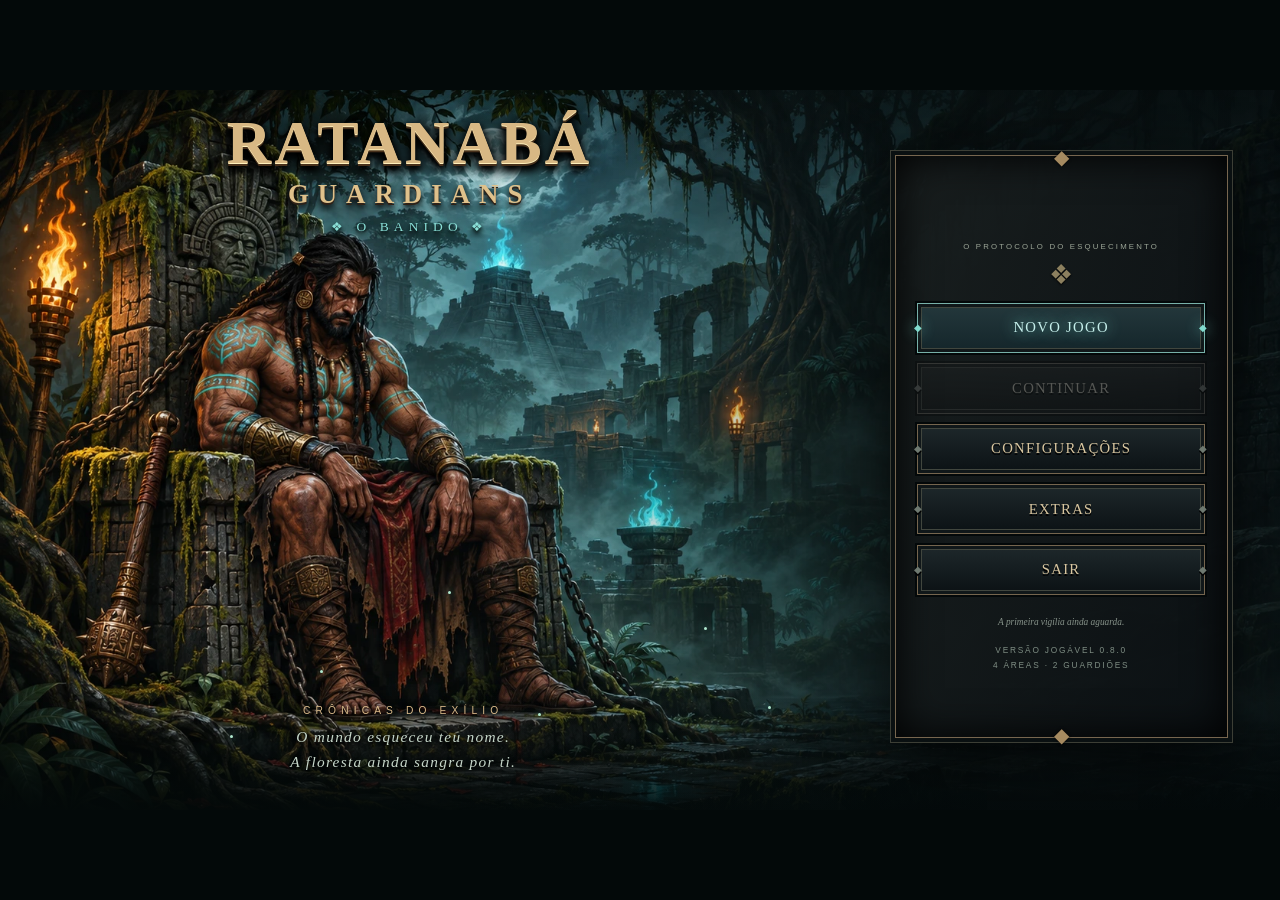
==== commit fd26c25e: "ui: identify verified four-area Android build as 0.8.0" ====
--- a/ratanaba-2d/web/index.html
+++ b/ratanaba-2d/web/index.html
@@ -41,7 +41,7 @@
 <div class="menu-caption"><span>CRÔNICAS DO EXÍLIO</span><p>O mundo esqueceu teu nome.<br>A floresta ainda sangra por ti.</p></div>
 <article class="menu-panel"><small class="eyebrow">O PROTOCOLO DO ESQUECIMENTO</small><div class="menu-ornament" aria-hidden="true">❖</div>
 <nav class="main-actions" aria-label="Menu principal"><button class="primary" id="start">NOVO JOGO</button><button id="continue" disabled>CONTINUAR</button><button id="settingsOpen">CONFIGURAÇÕES</button><button id="extrasOpen">EXTRAS</button><button id="exitOpen">SAIR</button></nav>
-<small id="saveStatus" class="save-status">A primeira vigília ainda aguarda.</small><small class="version">VERSÃO JOGÁVEL 0.7.0<br>4 ÁREAS · 2 GUARDIÕES</small></article>
+<small id="saveStatus" class="save-status">A primeira vigília ainda aguarda.</small><small class="version">VERSÃO JOGÁVEL 0.8.0<br>4 ÁREAS · 2 GUARDIÕES</small></article>
 </div>
 <div class="menu-dialog" id="settingsDialog" role="dialog" aria-modal="true" aria-labelledby="settingsTitle" hidden><article><small class="eyebrow">A MEMÓRIA TE OBEDECE</small><h2 id="settingsTitle">CONFIGURAÇÕES</h2><div class="setting-row"><label for="volume">Volume geral</label><input id="volume" type="range" min="0" max="100" value="70"><output id="volumeValue">70%</output></div><div class="options"><label><input type="checkbox" id="sound" checked> Áudio e ambiente</label><label><input type="checkbox" id="gore" checked> Sangue nos impactos</label><label><input type="checkbox" id="touchToggle"> Controles de toque</label><label><input type="checkbox" id="reducedMotion"> Reduzir tremor e clarões</label></div><button id="fullscreen">TELA CHEIA</button><p id="fullscreenStatus" class="dialog-note" aria-live="polite"></p><button class="primary" data-close-dialog>VOLTAR</button></article></div>
 <div class="menu-dialog" id="extrasDialog" role="dialog" aria-modal="true" aria-labelledby="extrasTitle" hidden><article class="extras-panel"><small class="eyebrow">FRAGMENTOS DA MEMÓRIA PRIMORDIAL</small><h2 id="extrasTitle">CRÔNICAS DO EXÍLIO</h2><div class="extras-tabs" role="tablist" aria-label="Extras"><button data-tab="chronicle" role="tab" aria-selected="true">HISTÓRIA</button><button data-tab="controls" role="tab" aria-selected="false">COMBATE</button><button data-tab="gallery" role="tab" aria-selected="false">GALERIA</button></div><section data-extra="chronicle"><p>Para impedir que a entropia devorasse Ratanabá, uma divindade absorveu a corrupção da terra. Seu nome foi apagado da Memória Primordial. Restou o Banido.</p><p>Os antigos Guardiões perderam seu nexo e a própria razão. O Curupira repete os caminhos do passado, acreditando que destruir o amigo poderá reiniciar o tempo.</p><blockquote>“Meus rastros… mentiram para o chão.<br>Leve meu rastro. Não olhe.”</blockquote></section><section data-extra="controls" hidden><div class="key-grid"><span>MOVER</span><b>A / D ou ← → · ANALÓGICO</b><span>PULAR</span><b>ESPAÇO / W</b><span>COMBO DE 3 GOLPES</span><b>J · J · J</b><span>GOLPE PESADO</span><b>L</b><span>DEFESA / PARRY</span><b>F · janela de 150 ms</b><span>ESQUIVA / RUPTURA</span><b>K e depois J</b><span>ATAQUE AÉREO</span><b>ESPAÇO + J</b><span>MAGIA ELEMENTAL</span><b>U · usa mana</b><span>MOCHILA / EVOLUIR AURA</span><b>B / N</b><span>ELEMENTOS</span><b>1–4 / Q</b><span>ALTAR / CURAR</span><b>E / H</b><span>MAPA / PAUSA</span><b>TAB / ESC</b></div><p class="dialog-note">Água prepara a descarga elétrica. O veneno corrói com o tempo. Observa a antecipação dos ataques e golpeia durante a recuperação.</p></section><section data-extra="gallery" hidden><div class="art-gallery"><figure><img src="../assets/pack/hero.webp" alt="Atlas de poses e ataques do Banido"><figcaption>O Banido · clava ritual</figcaption></figure><figure><img src="../assets/pack/monsters.webp" alt="Atlas dos monstros e do Curupira"><figcaption>Corrompidos e Guardião</figcaption></figure><figure><img src="../assets/ui_v03/elemental_slashes.webp" alt="Atlas de magia elemental"><figcaption>Quatro imbuíções elementais</figcaption></figure></div></section><button class="primary" data-close-dialog>VOLTAR</button></article></div>
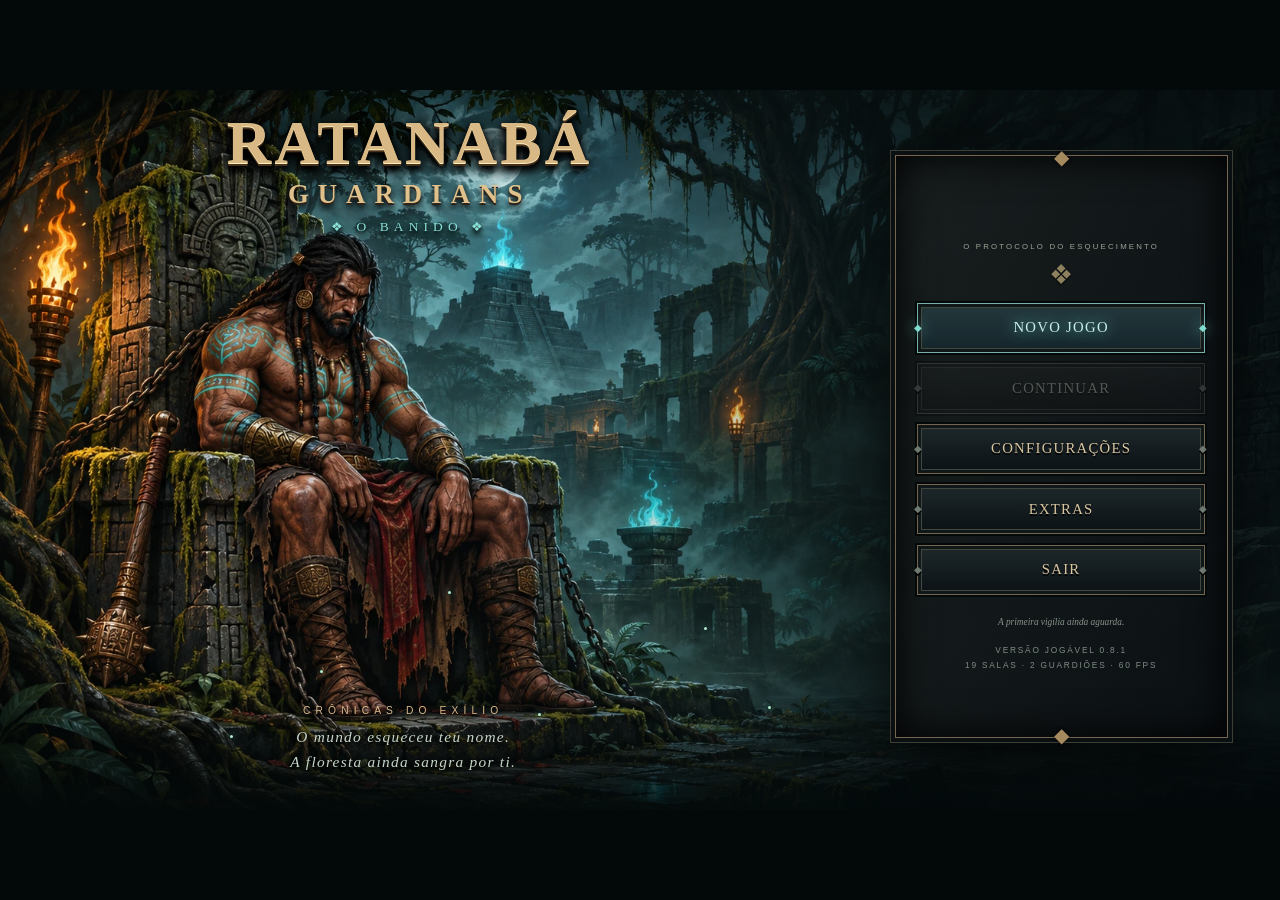
==== commit d7a69b03: "ui: label 0.8.1 restored 60 FPS build" ====
--- a/ratanaba-2d/web/index.html
+++ b/ratanaba-2d/web/index.html
@@ -41,7 +41,7 @@
 <div class="menu-caption"><span>CRÔNICAS DO EXÍLIO</span><p>O mundo esqueceu teu nome.<br>A floresta ainda sangra por ti.</p></div>
 <article class="menu-panel"><small class="eyebrow">O PROTOCOLO DO ESQUECIMENTO</small><div class="menu-ornament" aria-hidden="true">❖</div>
 <nav class="main-actions" aria-label="Menu principal"><button class="primary" id="start">NOVO JOGO</button><button id="continue" disabled>CONTINUAR</button><button id="settingsOpen">CONFIGURAÇÕES</button><button id="extrasOpen">EXTRAS</button><button id="exitOpen">SAIR</button></nav>
-<small id="saveStatus" class="save-status">A primeira vigília ainda aguarda.</small><small class="version">VERSÃO JOGÁVEL 0.8.0<br>4 ÁREAS · 2 GUARDIÕES</small></article>
+<small id="saveStatus" class="save-status">A primeira vigília ainda aguarda.</small><small class="version">VERSÃO JOGÁVEL 0.8.1<br>19 SALAS · 2 GUARDIÕES · 60 FPS</small></article>
 </div>
 <div class="menu-dialog" id="settingsDialog" role="dialog" aria-modal="true" aria-labelledby="settingsTitle" hidden><article><small class="eyebrow">A MEMÓRIA TE OBEDECE</small><h2 id="settingsTitle">CONFIGURAÇÕES</h2><div class="setting-row"><label for="volume">Volume geral</label><input id="volume" type="range" min="0" max="100" value="70"><output id="volumeValue">70%</output></div><div class="options"><label><input type="checkbox" id="sound" checked> Áudio e ambiente</label><label><input type="checkbox" id="gore" checked> Sangue nos impactos</label><label><input type="checkbox" id="touchToggle"> Controles de toque</label><label><input type="checkbox" id="reducedMotion"> Reduzir tremor e clarões</label></div><button id="fullscreen">TELA CHEIA</button><p id="fullscreenStatus" class="dialog-note" aria-live="polite"></p><button class="primary" data-close-dialog>VOLTAR</button></article></div>
 <div class="menu-dialog" id="extrasDialog" role="dialog" aria-modal="true" aria-labelledby="extrasTitle" hidden><article class="extras-panel"><small class="eyebrow">FRAGMENTOS DA MEMÓRIA PRIMORDIAL</small><h2 id="extrasTitle">CRÔNICAS DO EXÍLIO</h2><div class="extras-tabs" role="tablist" aria-label="Extras"><button data-tab="chronicle" role="tab" aria-selected="true">HISTÓRIA</button><button data-tab="controls" role="tab" aria-selected="false">COMBATE</button><button data-tab="gallery" role="tab" aria-selected="false">GALERIA</button></div><section data-extra="chronicle"><p>Para impedir que a entropia devorasse Ratanabá, uma divindade absorveu a corrupção da terra. Seu nome foi apagado da Memória Primordial. Restou o Banido.</p><p>Os antigos Guardiões perderam seu nexo e a própria razão. O Curupira repete os caminhos do passado, acreditando que destruir o amigo poderá reiniciar o tempo.</p><blockquote>“Meus rastros… mentiram para o chão.<br>Leve meu rastro. Não olhe.”</blockquote></section><section data-extra="controls" hidden><div class="key-grid"><span>MOVER</span><b>A / D ou ← → · ANALÓGICO</b><span>PULAR</span><b>ESPAÇO / W</b><span>COMBO DE 3 GOLPES</span><b>J · J · J</b><span>GOLPE PESADO</span><b>L</b><span>DEFESA / PARRY</span><b>F · janela de 150 ms</b><span>ESQUIVA / RUPTURA</span><b>K e depois J</b><span>ATAQUE AÉREO</span><b>ESPAÇO + J</b><span>MAGIA ELEMENTAL</span><b>U · usa mana</b><span>MOCHILA / EVOLUIR AURA</span><b>B / N</b><span>ELEMENTOS</span><b>1–4 / Q</b><span>ALTAR / CURAR</span><b>E / H</b><span>MAPA / PAUSA</span><b>TAB / ESC</b></div><p class="dialog-note">Água prepara a descarga elétrica. O veneno corrói com o tempo. Observa a antecipação dos ataques e golpeia durante a recuperação.</p></section><section data-extra="gallery" hidden><div class="art-gallery"><figure><img src="../assets/pack/hero.webp" alt="Atlas de poses e ataques do Banido"><figcaption>O Banido · clava ritual</figcaption></figure><figure><img src="../assets/pack/monsters.webp" alt="Atlas dos monstros e do Curupira"><figcaption>Corrompidos e Guardião</figcaption></figure><figure><img src="../assets/ui_v03/elemental_slashes.webp" alt="Atlas de magia elemental"><figcaption>Quatro imbuíções elementais</figcaption></figure></div></section><button class="primary" data-close-dialog>VOLTAR</button></article></div>
